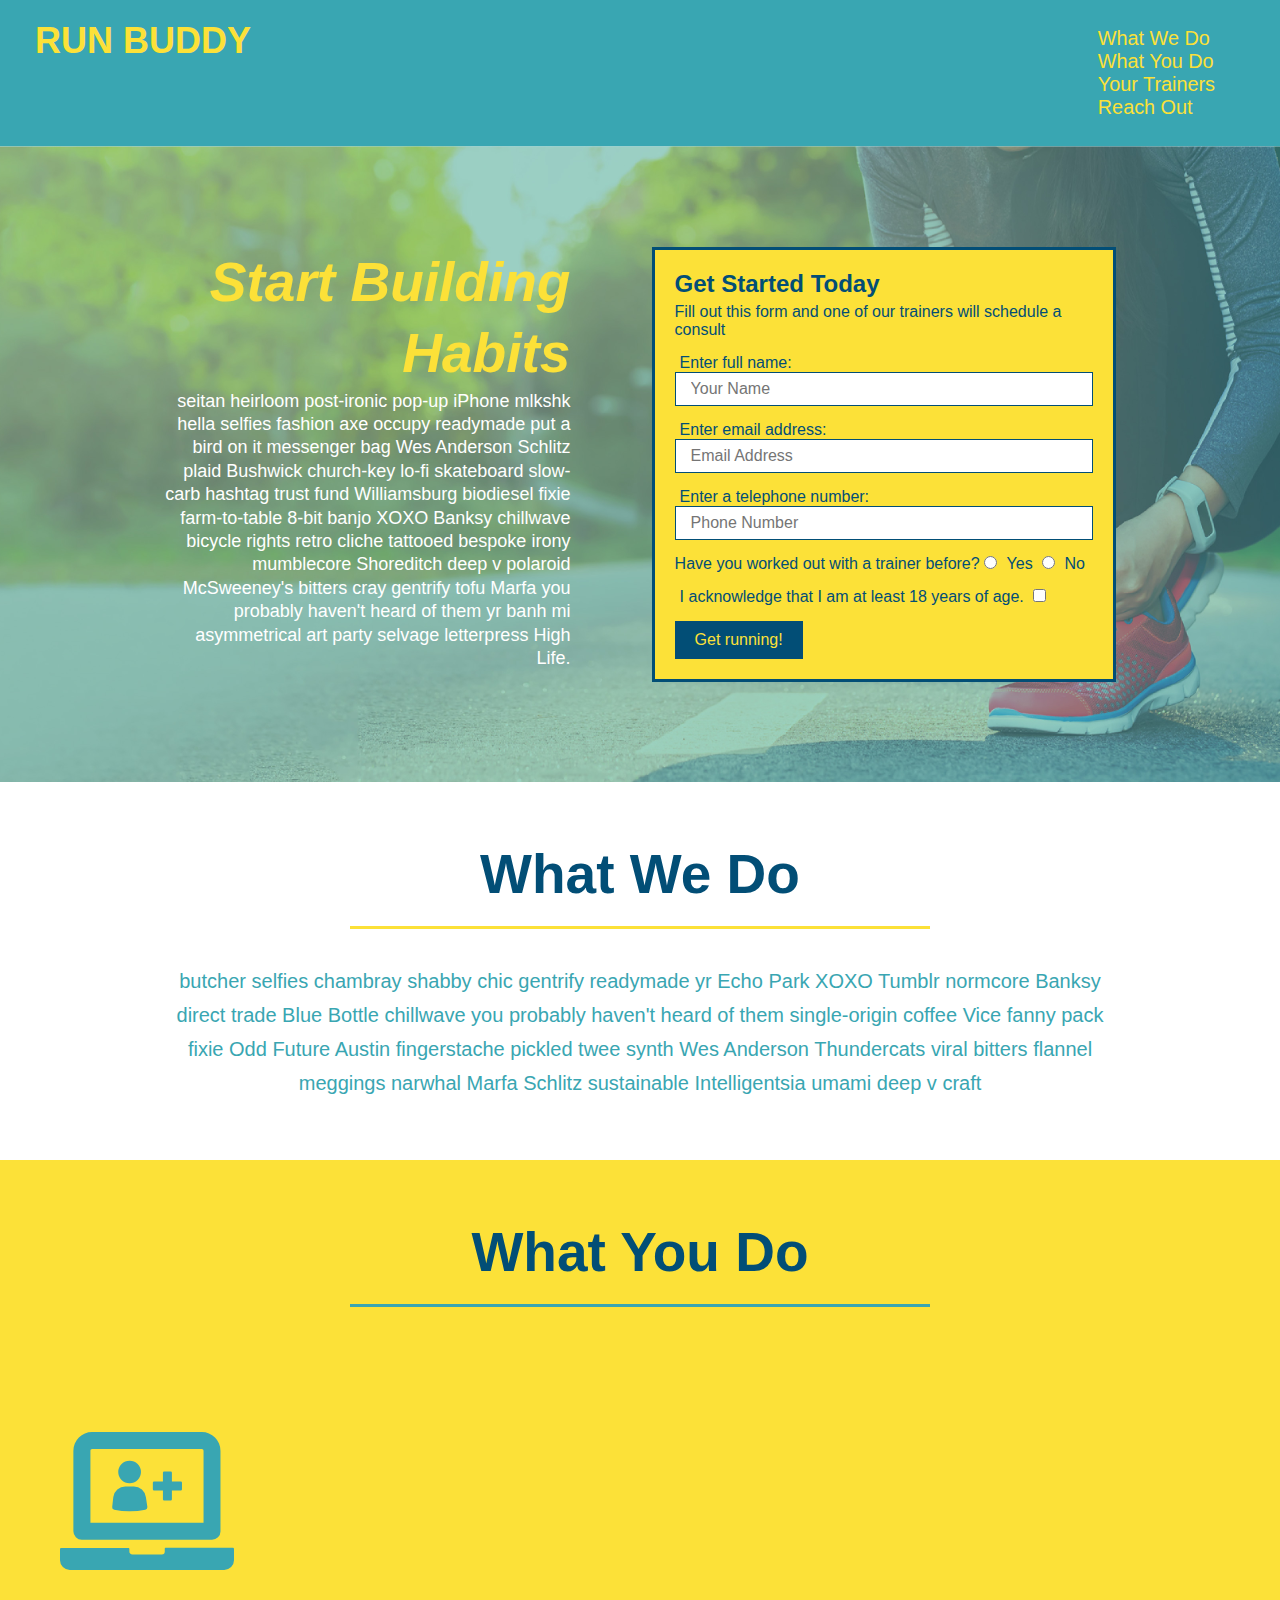
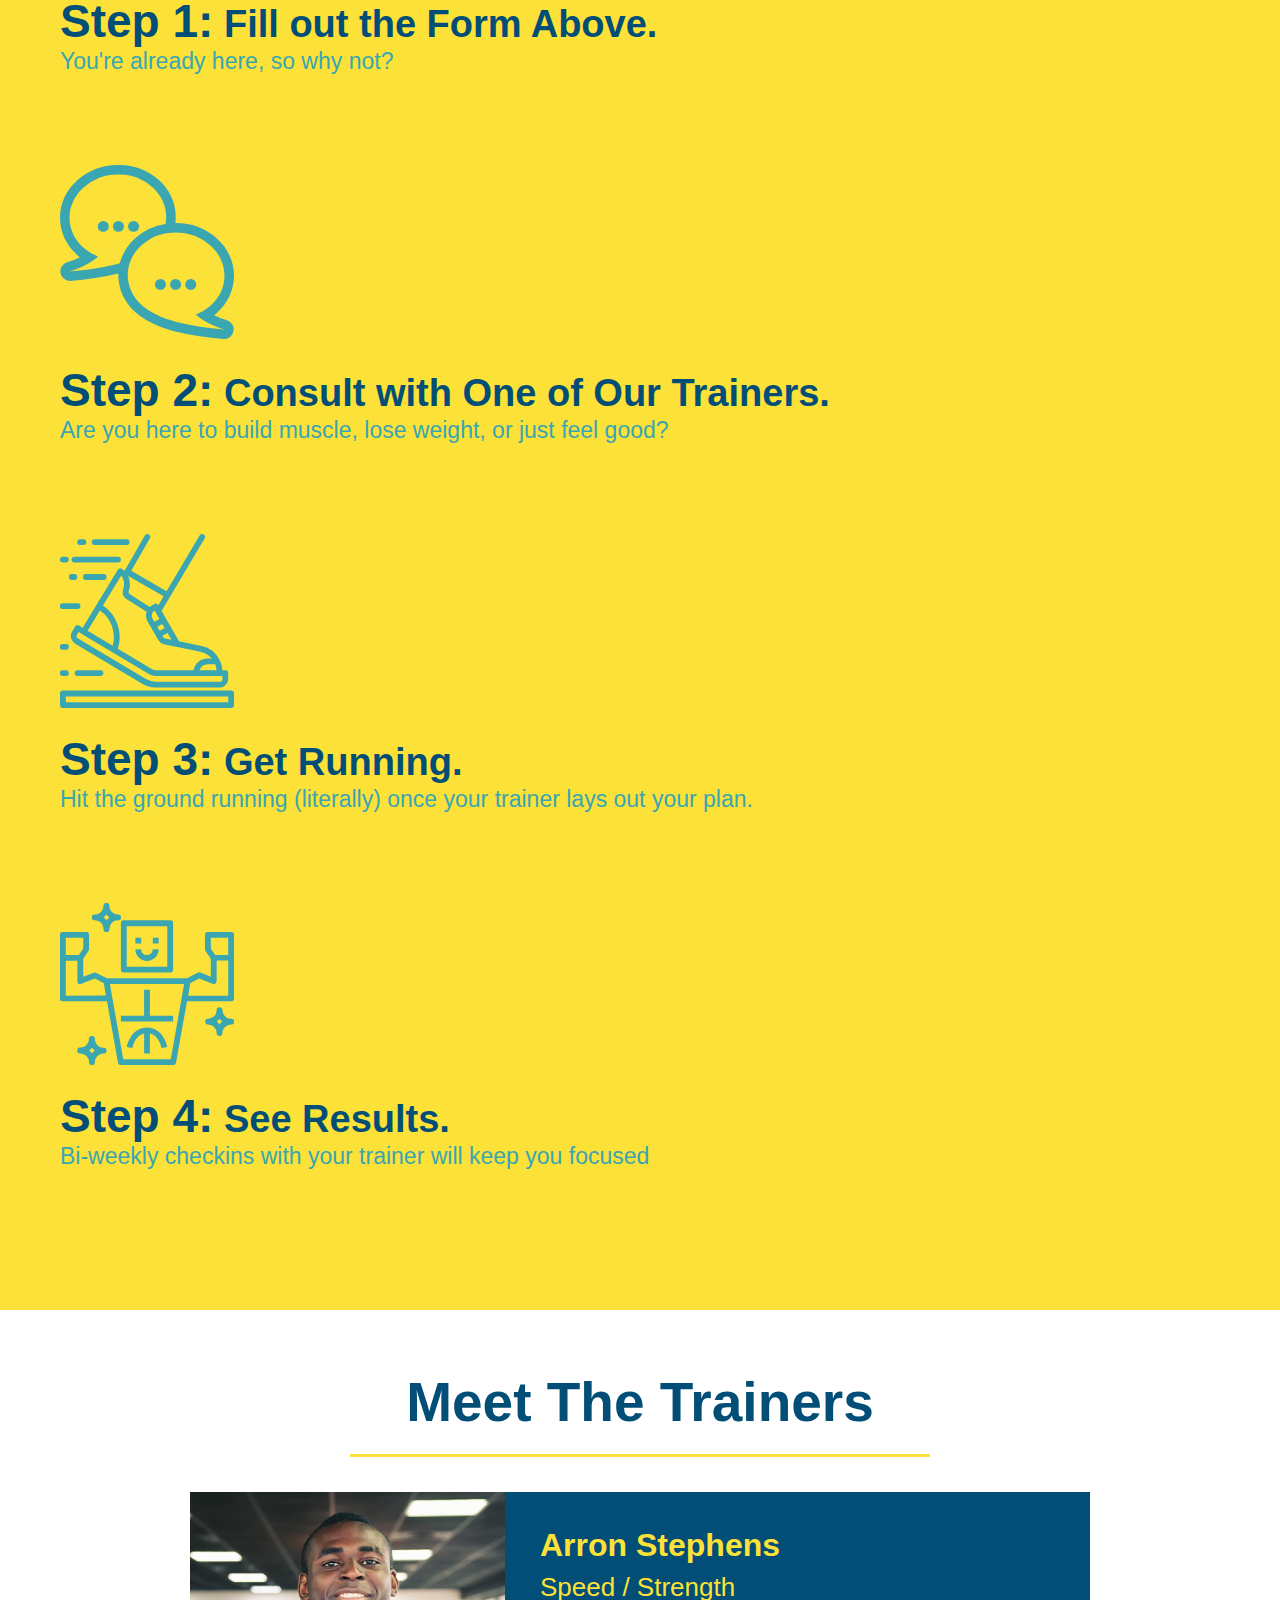
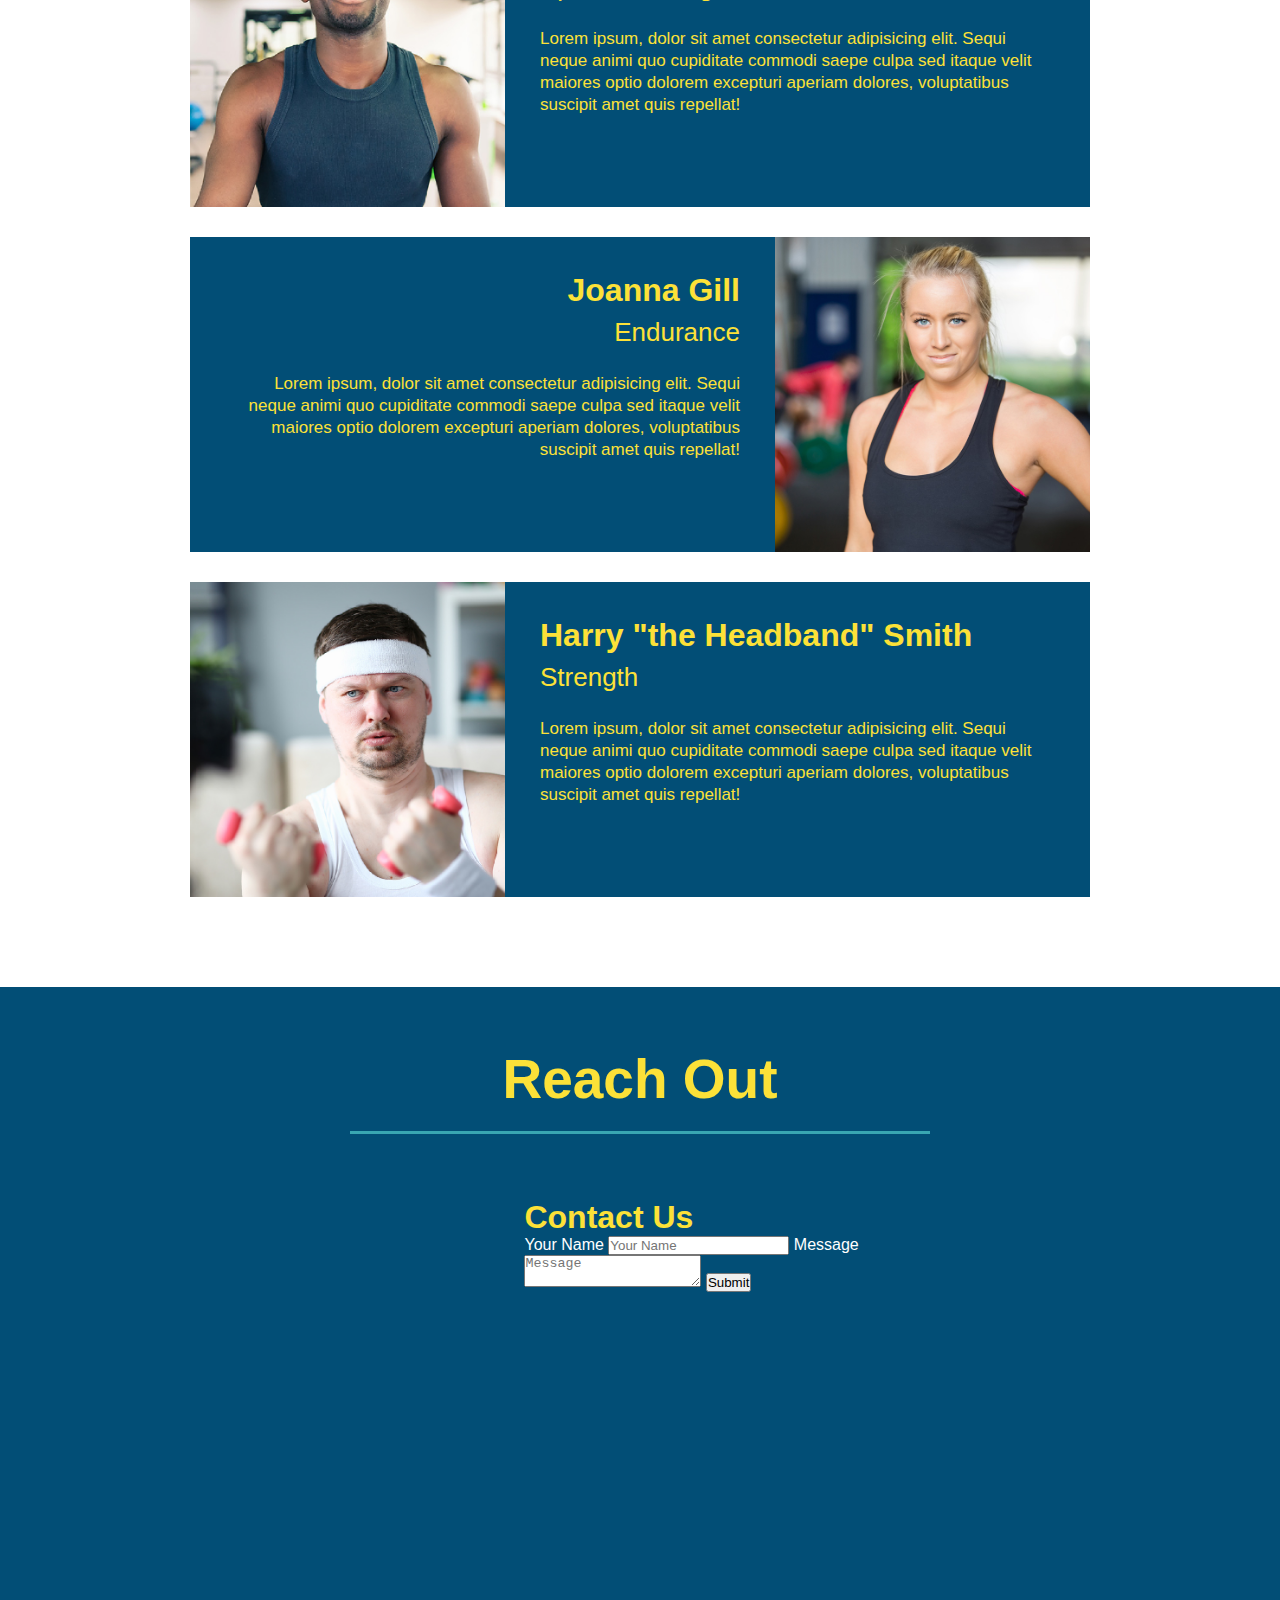
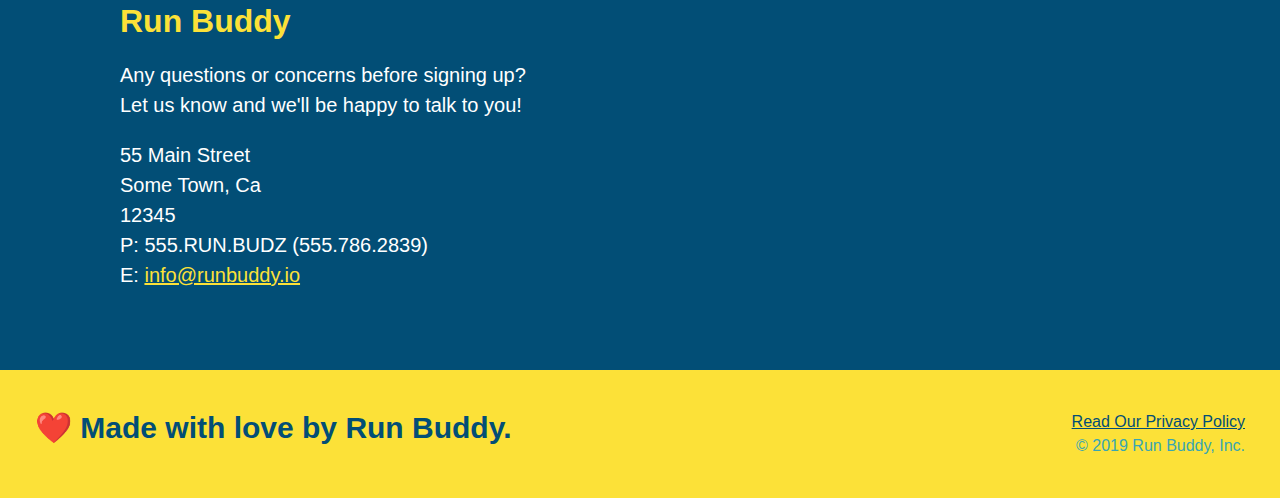
==== index.html @ c563de52 "flexbox css" ====
<!DOCTYPE html>
<html lang="en">

    <head>
        <meta charset="UTF-8" />
        <title>Run Buddy</title>
        <link rel="stylesheet" href="./assets/css/style.css" />
    </head>

    <body>
<!-- navigation -->
        <header>
            <h1>
                <a href="/">
                    RUN BUDDY
                </a>
            </h1>
            <nav>
                <!--unordered list element-->
                <ul>
                    <!--List item element-->
                    <li>
                        <!--Anchor element-->
                        <a href="#what-we-do">What We Do</a>
                    </li>
                    <li>
                        <a href="#what-you-do">What You Do</a>
                    </li>
                    <li>
                        <a href="#your-trainers">Your Trainers</a>
                    </li>
                    <li>
                        <a href="#reach-out">Reach Out</a>
                    </li>
                </ul>
            </nav>
        </header>

<!-- hero/jumbotron -->
<section class="hero">
  <div class="hero-cta">
    <h2>Start Building Habits</h2>
    <p> seitan heirloom post-ironic pop-up iPhone mlkshk hella selfies fashion axe occupy readymade put a bird on it messenger bag Wes Anderson Schlitz plaid Bushwick church-key lo-fi skateboard slow-carb hashtag trust fund Williamsburg biodiesel fixie farm-to-table 8-bit banjo XOXO Banksy chillwave bicycle rights retro cliche tattooed bespoke irony mumblecore Shoreditch deep v polaroid McSweeney's bitters cray gentrify tofu Marfa you probably haven't heard of them yr banh mi asymmetrical art party selvage letterpress High Life.</p>
  </div>
    <div class="hero-form">
                <h3>Get Started Today</h3>
                <p>Fill out this form and one of our trainers will schedule a consult</p>
                <!-- Add form element -->
                <form>
                    <label for="name">Enter full name:</label>
                    <input type="text" placeholder="Your Name" name="name" id="name" class="form-input"/>
                    <label for="email">Enter email address:</label>
                    <input type="text" placeholder="Email Address" name="email" id="email" class="form-input"/>
                    <label for="phone">Enter a telephone number:</label>
                    <input type="text" placeholder="Phone Number" name="phone" id="phone" class="form-input"/>
                    <p>
                        Have you worked out with a trainer before?
                        <input type="radio" name="trainer-confirm" id="trainer-yes" />
                        <label for="trainer-yes">Yes</label>
                        <input type="radio" name="trainer-confirm" id="trainer-no" />
                        <label for="trainer-no">No</label>
                      </p>
                      <p>
                        <label for="checkbox" >
                          I acknowledge that I am at least 18 years of age.
                        </label>
                        <input type="checkbox" name="age-confirm" id="checkbox" />
                      </p>
                      <button type="submit">
                        Get running!
                      </button>
                </form>
            </div>
          </section>

<!-- "what we do" section -->
<section id="what-we-do" class="intro">
  <div class="flex-row">
    <h2 class="section-title primary-border">What We Do
    </h2>
  </div>
  <div class="flex-row">
    <p>
        butcher selfies chambray shabby chic gentrify readymade yr Echo Park XOXO Tumblr normcore Banksy direct 
        trade Blue Bottle chillwave you probably haven't heard of them single-origin coffee Vice fanny pack fixie
        Odd Future Austin fingerstache pickled twee synth Wes Anderson Thundercats viral bitters flannel meggings
        narwhal Marfa Schlitz sustainable Intelligentsia umami deep v craft
    </p>
  </div>
</section>

<!--what you do -->
<section id="what-you-do" class="steps">
  <div class="flex-row">
    <h2 class="section-title secondary-border">
      What You Do
    </h2>
</div>
<div>
<img src="./assets/images/step-1.svg" alt="" />
    <h3>Step 1:<span> Fill out the Form Above.</span></h3>
    <p>You're already here, so why not?</p>
</div>

<div>
    <img src="./assets/images/step-2.svg" alt="" />
    <h3>Step 2:<span> Consult with One of Our Trainers.</span></h3>
    <p>Are you here to build muscle, lose weight, or just feel good?</p>
  </div>

  <div>
    <img src="./assets/images/step-3.svg" alt="" />
    <h3>Step 3:<span> Get Running.</span></h3>
    <p>Hit the ground running (literally) once your trainer lays out your plan.</p>
  </div>

  <div>
    <img src="./assets/images/step-4.svg" alt="" />
    <h3>Step 4:<span> See Results.</span></h3>
    <p>Bi-weekly checkins with your trainer will keep you focused</p>
  </div>
</section>

<!-- "meet the trainers" section -->
<section id="your-trainers" class="trainers">
  <div class="flex-row">
    <h2 class="section-title primary-border">
        Meet The Trainers
    </h2>
  </div>
    <article class="trainer">
    <img src="./assets/images/trainer-1.jpg" alt="Arron Stephens in his workout clothes, ready to pump iron" />
    <div class="trainer-bio text-left">
    <h3>Arron Stephens</h3>
    <h4>Speed / Strength</h4>    
    <p>
        Lorem ipsum, dolor sit amet consectetur adipisicing elit. Sequi neque animi quo cupiditate commodi saepe culpa sed
        itaque velit maiores optio dolorem excepturi aperiam dolores, voluptatibus suscipit amet quis repellat!
    </p>
    </div>
</article>

<!-- second trainer bio -->
<article class="trainer">
    <div class="trainer-bio text-right">
      <h3>Joanna Gill</h3>
      <h4>Endurance</h4>
      <p>
        Lorem ipsum, dolor sit amet consectetur adipisicing elit. Sequi neque animi quo cupiditate commodi saepe culpa sed
        itaque velit maiores optio dolorem excepturi aperiam dolores, voluptatibus suscipit amet quis repellat!
      </p>
    </div>
    <img src="./assets/images/trainer-2.jpg" alt="Joanna Gill cooling off after a workout" />
  </article>
  
  <!-- third trainer bio -->
  <article class="trainer">
    <img src="./assets/images/trainer-3.jpg" alt="Harry Smith wearing a headband and lifting comically small pink weights" />
    <div class="trainer-bio text-left">
      <h3>Harry "the Headband" Smith</h3>
      <h4>Strength</h4>
      <p>
        Lorem ipsum, dolor sit amet consectetur adipisicing elit. Sequi neque animi quo cupiditate commodi saepe culpa sed
        itaque velit maiores optio dolorem excepturi aperiam dolores, voluptatibus suscipit amet quis repellat!
      </p>
    </div>
  </article>
</section>

<!-- "reach out" section -->
<section id="reach-out" class="contact">
  <div class="flex-row">
    <h2 class="section-title secondary-border">
      Reach Out
    </h2>
</div>
    <div class="contact-info">
        <iframe src="https://www.google.com/maps/embed?pb=!1m18!1m12!1m3!1d3232.798394152309!2d-78.85027198444519!3d35.878457126737025!2m3!1f0!2f0!3f0!3m2!1i1024!2i768!4f13.1!3m3!1m2!1s0x89acefd20aa32b51%3A0x7a12020d8f753bcc!2sPage%20Road%20Grill!5e0!3m2!1sen!2sus!4v1649895947885!5m2!1sen!2sus" 
        width="400"
        height="400"
        style="border:0;"
        allowfullscreen="" 
        loading="lazy" 
        referrerpolicy="no-referrer-when-downgrade">
    </iframe>

    <div class="contact-form">
    <h3>Contact Us</h3>
    <form>
      <label for="contact-name">Your Name</label>
      <input type="text" id="contact-name" placeholder="Your Name" />

      <label for="contact-message">Message</label>
      <textarea id="contact-message" placeholder="Message"></textarea>

      <button type="submit">Submit</button>
    </form>
  </div>
  
    <div>
        <h3>Run Buddy</h3>
        <p>
          Any questions or concerns before signing up?
          <br />
          Let us know and we'll be happy to talk to you!
        </p>
        <address>
            55 Main Street <br/>
            Some Town, Ca <br/>
            12345<br />
            P: 555.RUN.BUDZ (555.786.2839)<br/>
            E: <a href="mailto:info@runbuddy.io">info@runbuddy.io</a>
          </address>
      </div>
    </div>
</section>

<!-- footer -->
<footer>
    <h2>❤️ Made with love by Run Buddy.</h2>
    <div>
        <a href="./privacy-policy.html">Read Our Privacy Policy</a><br />
        &copy; 2019 Run Buddy, Inc.
    </div>
</footer>
    </body>

</html>
---- assets/css/style.css ----
* {
  margin: 0;
  padding: 0;
  box-sizing: border-box;
}

body {
  /* more on this crazy alphanumerical value in a minute! */
  color: #39a6b2;
  font-family: Helvetica, Arial, sans-serif;
}

/* apply styles to <header> */
header {
  padding: 20px 35px;
  background-color: #39a6b2;
  display: flex;
  justify-content: space-between;
  flex-wrap: wrap;
}

header h1 {
  font-weight: bold;
  font-size: 36px;
  color: #fce138;
  margin: 0;
}
header a {
  text-decoration: none;
  color: #fce138;
}

header nav {
  margin: 7px 0;
}

header nav ul li {
  display: flex;
  flex-wrap: wrap;
  justify-content: space-between;
  align-items: center;
  list-style: none;
}

header nav ul li a {
  margin: 0 30px;
  font-weight: lighter;
  font-size: 1.55vw;
}

footer {
  background: #fce138;
  width: 100%;
  padding: 40px 35px;
  display: flex;
  justify-content: space-between;
  flex-wrap: wrap;
}

footer h2 {
  color: #024e76;
  font-size: 30px;
  margin: 0;
}

footer div {
  line-height: 1.5;
  text-align: right;
}

footer a {
  color: #024e76;
}

section {
  padding: 60px;
}

/* Hero Style Start */
.hero {
  background-image: url('../images/hero-bg.jpg');
  background-size: cover;
  background-position: center;
  display: flex;
  justify-content: center;
  flex-wrap: wrap;
}
/* Hero Style End */

.hero-cta {
  width: 35%;
  text-align: right;
  margin: 3.5%;
  color: #fff;
  font-size: 18px;
  line-height: 1.3;
}

.hero-cta h2 {
  font-style: italic;
  font-size: 55px;
  color: #fce138;
}

.hero-form {
  border: 3px solid #024e76;
  background-color: #fce138;
  padding: 20px;
  color: #024e76;
  width: 40%;
  margin: 3.5%;
}

.hero-form h3 {
  font-size: 24px;
  margin: 0;
}
.hero-form p {
  margin: 5px 0 15px 0;
}

.form-input {
  border: 1px solid #024e76;
  display: block;
  padding: 7px 15px;
  font-size: 16px;
  color: #024e76;
  width: 100%;
  margin-bottom: 15px;
}

.hero-form label {
  margin: 0 5px;
}

.hero-form button {
  color: #fce138;
  background-color: #024e76;
  border: none;
  padding: 10px 20px;
  font-size: 16px;
}

.intro h2 {
  display: inline-block;
}
.intro p {
  line-height: 1.7;
  color: #39a6b2;
  width: 80%;
  font-size: 20px;
  text-align: center;
}
.intro p {
  margin: 0 auto;
}
.steps {
  background: #fce138;
}

.steps div {
  margin-bottom: 80px;
}

.steps img {
  width: 15%;
  margin: 10px 0;
}

.steps h3 {
  color: #024e76;
  font-size:46px;
  margin-top: 10px;
}

.steps p {
  color: #39a6b2;
  font-size:23px;
}

.steps span {
  font-size: 38px;
}

.section-title {
  font-size: 55px;
  color: #024e76;
  border-bottom: 3px solid;
  padding-bottom: 20px;
  text-align: center;
  margin: 0 auto 35px auto;
  width: 50%
}

.primary-border {
  border-color: #fce138;
}

.secondary-border {
  border-color: #39a6b2;
}

.trainers {

}
.trainer {
  width: 900px;
  margin: 0 auto 30px auto;
  background: #024e76;
  color: #fce138;
  overflow: auto;
}
.trainer img {
  width: 35%;
  float: left;
}

.trainer-bio {
  padding: 35px;
  float: left;
  width: 65%;
}

.trainer-bio h3 {
  font-size: 32px;
  margin-bottom: 8px;
}

.trainer-bio h4 {
  font-weight: lighter;
  font-size: 26px;
  margin-bottom: 25px;
}

.trainer-bio p {
  font-size: 17px;
  line-height: 1.3;
}
/* REACH OUT STYLES START */
.contact {
  background: #024e76;
}
.contact h2 {
  color: #fce138;
}
.contact-info iframe {
  width: 400px;
  height: 400px;
}
.contact-info div {
  width: 410px;
  display: inline-block;
  vertical-align: top;
  text-align: left;
  margin: 30px 0 0 60px;
  color: white;
}
.contact-info h3 {
  color: #fce138;
  font-size: 32px;
}

.contact-info p, .contact-info address {
  margin: 20px 0;
  line-height: 1.5;
  font-size: 20px;
  font-style: normal;
}

.contact-info a {
  color: #fce138;
}

.text-left {
  text-align: left;
}

.text-right {
  text-align: right;
}

.flex-row {
  display: flex;
}
/* REACH OUT STYLES END */
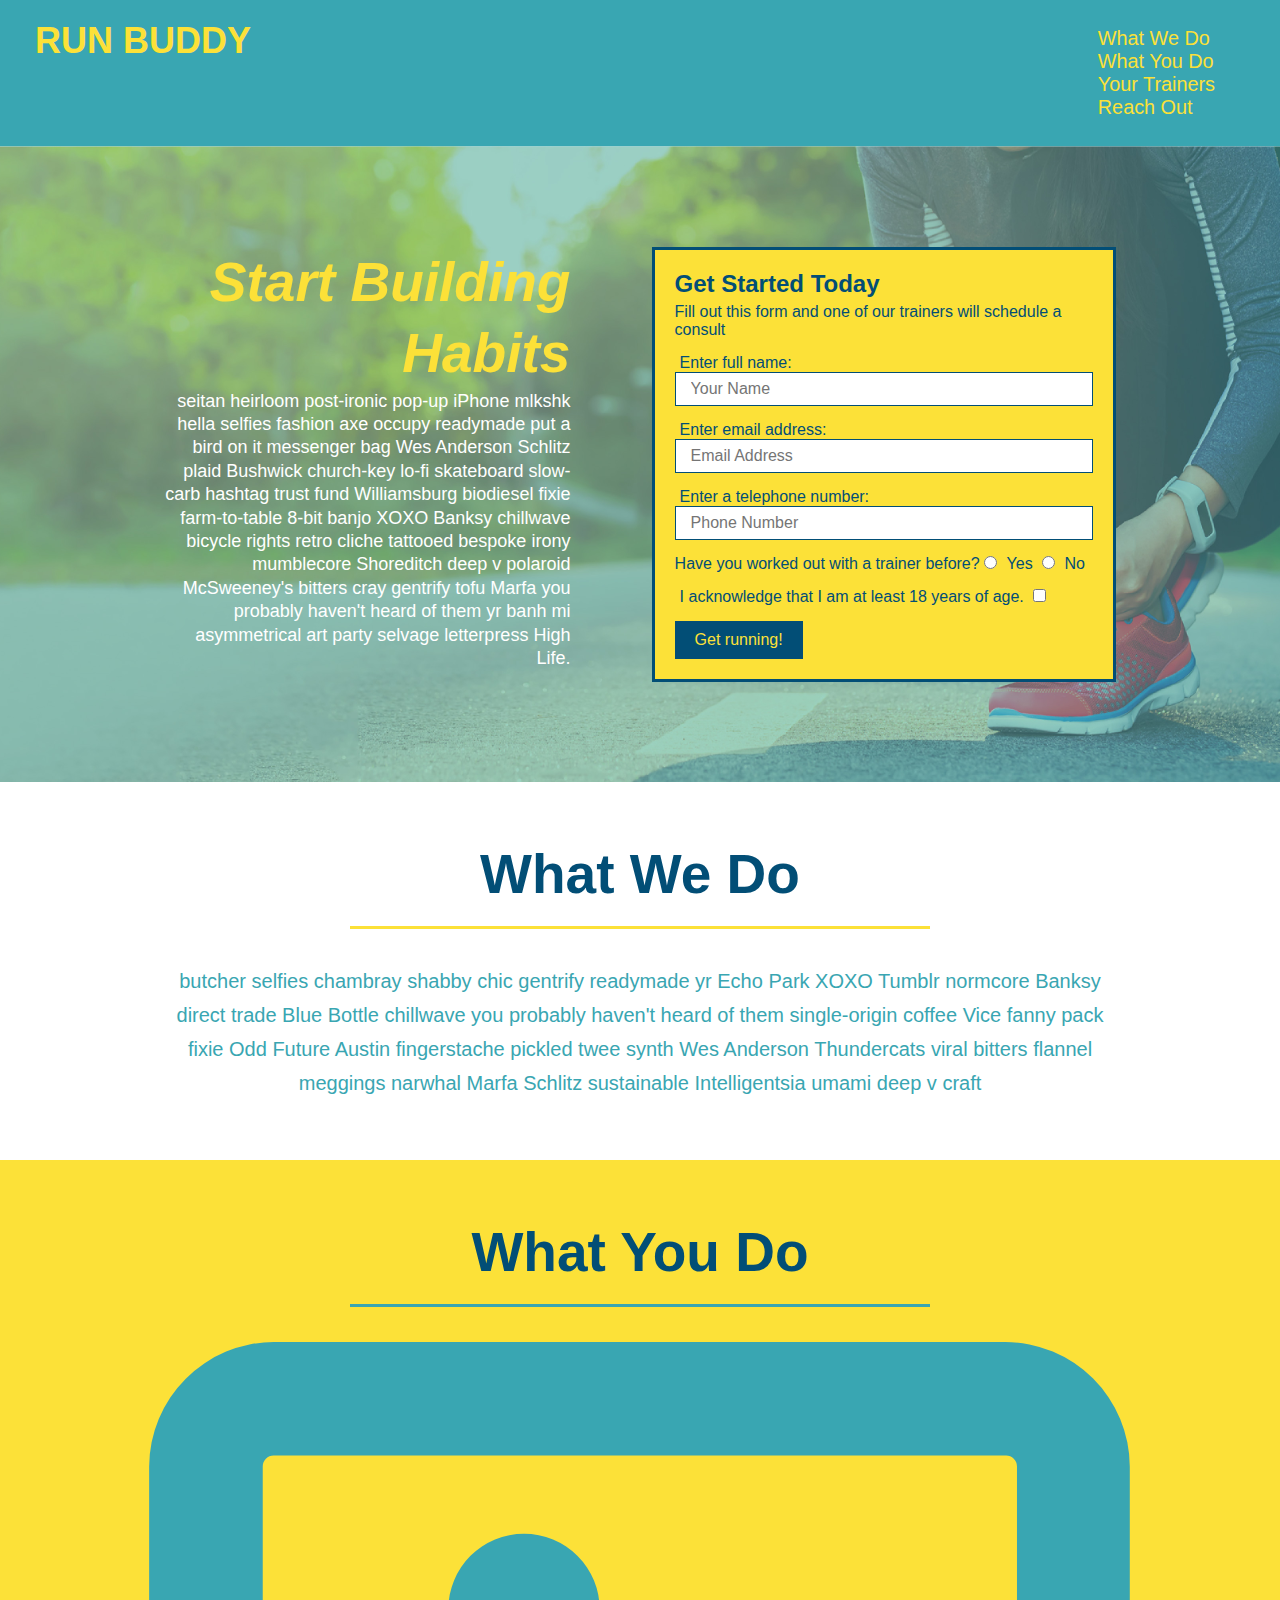
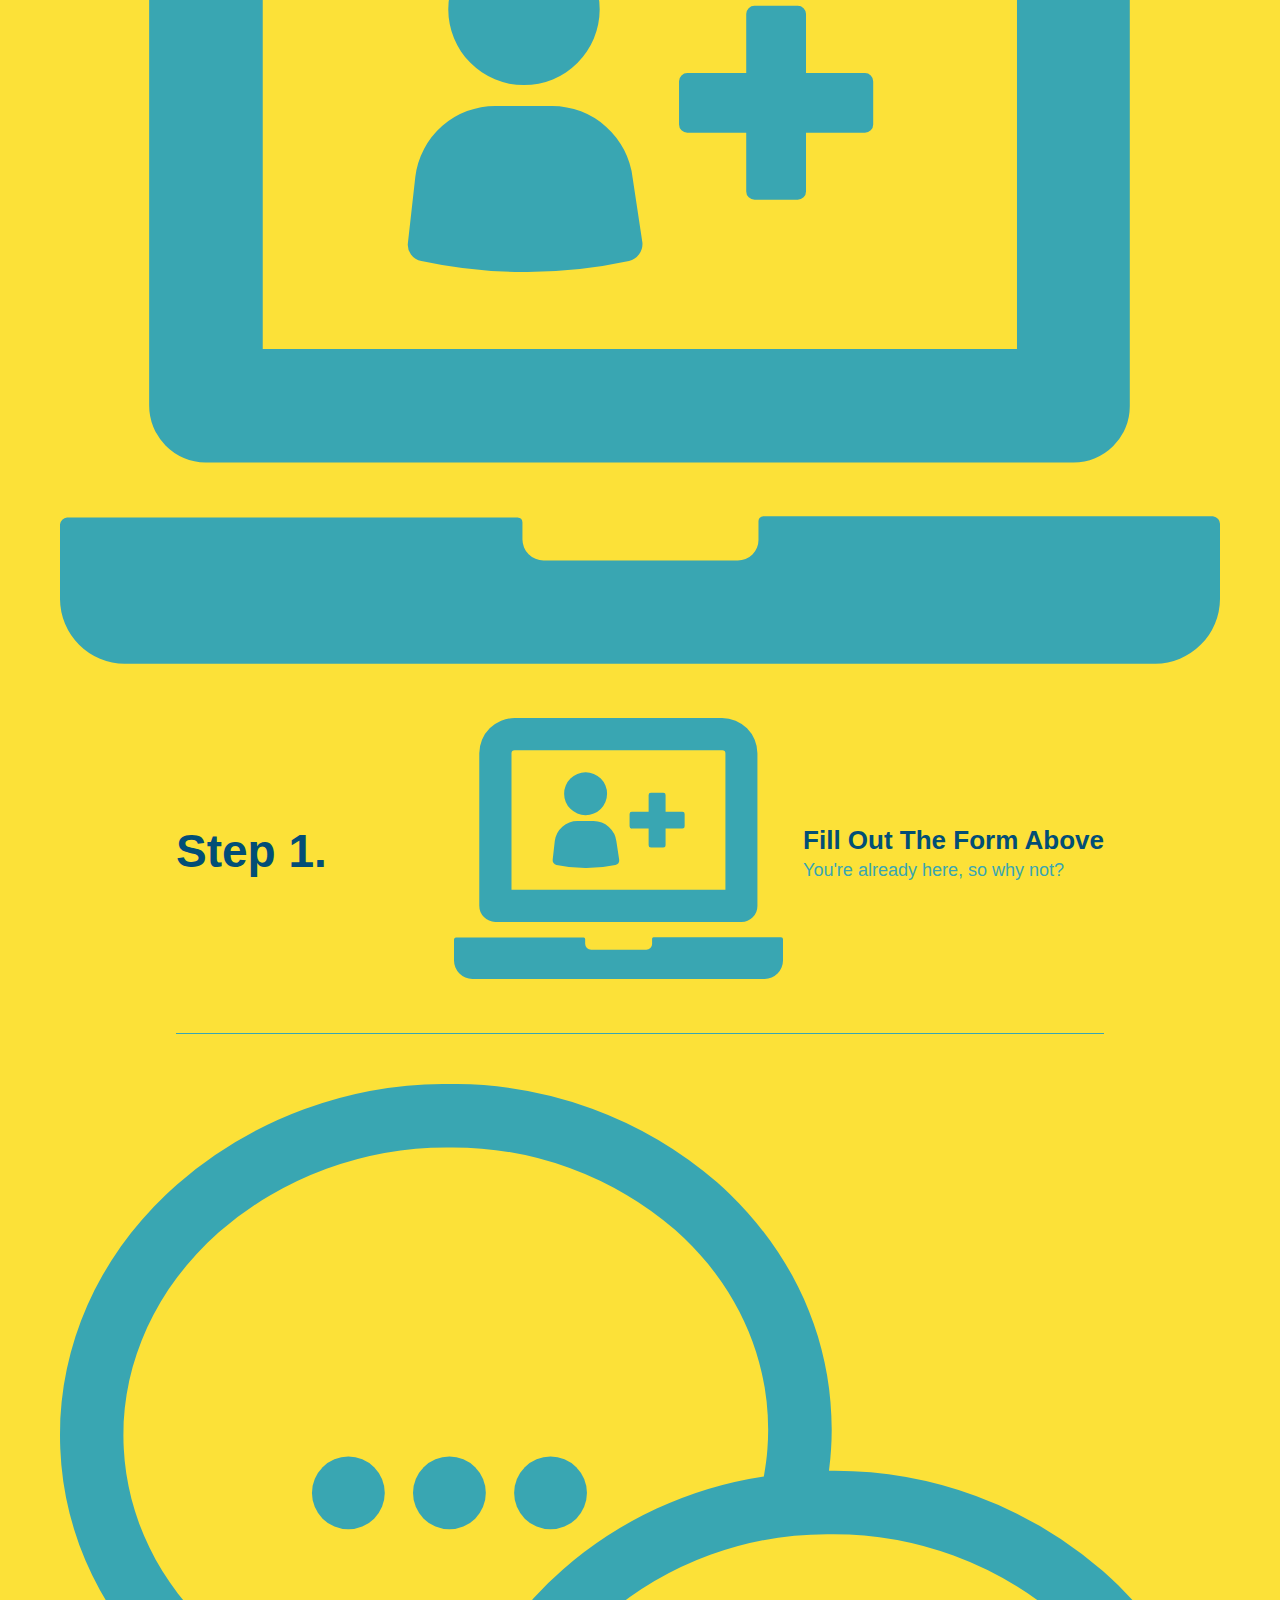
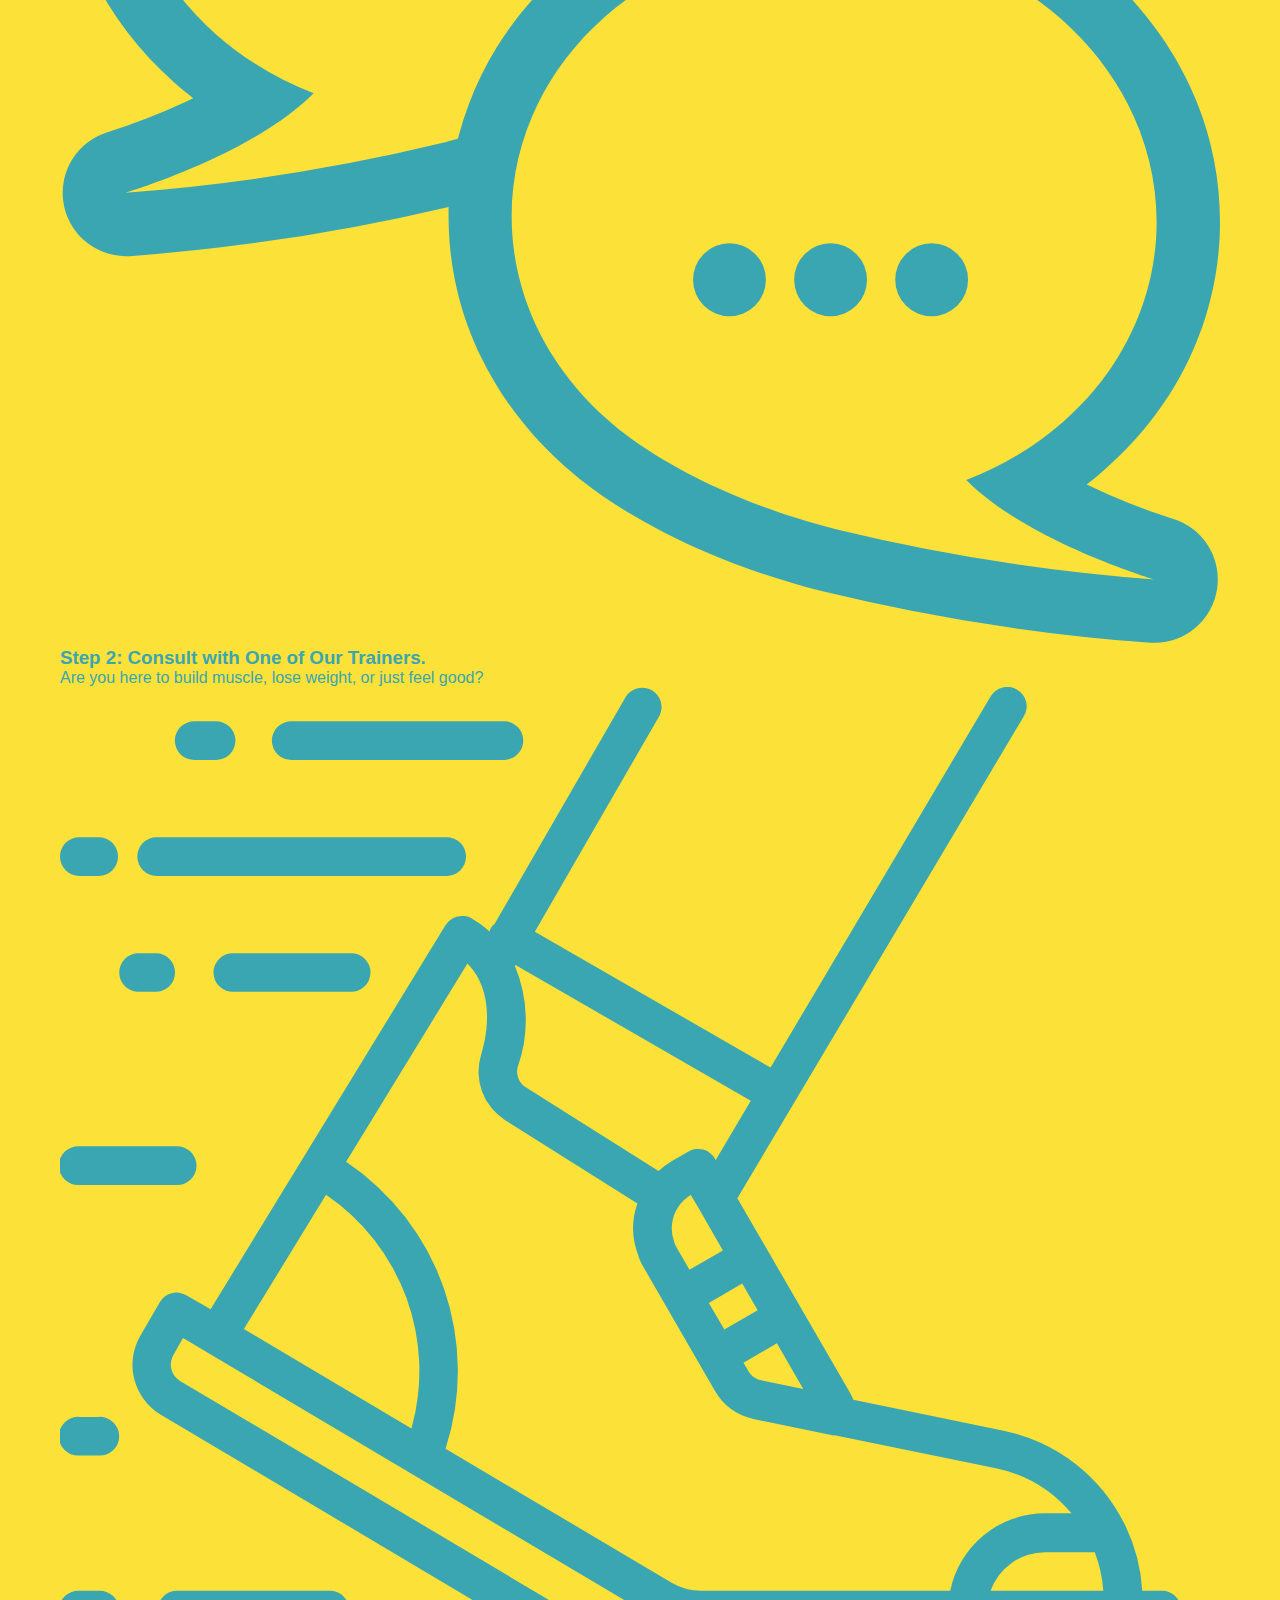
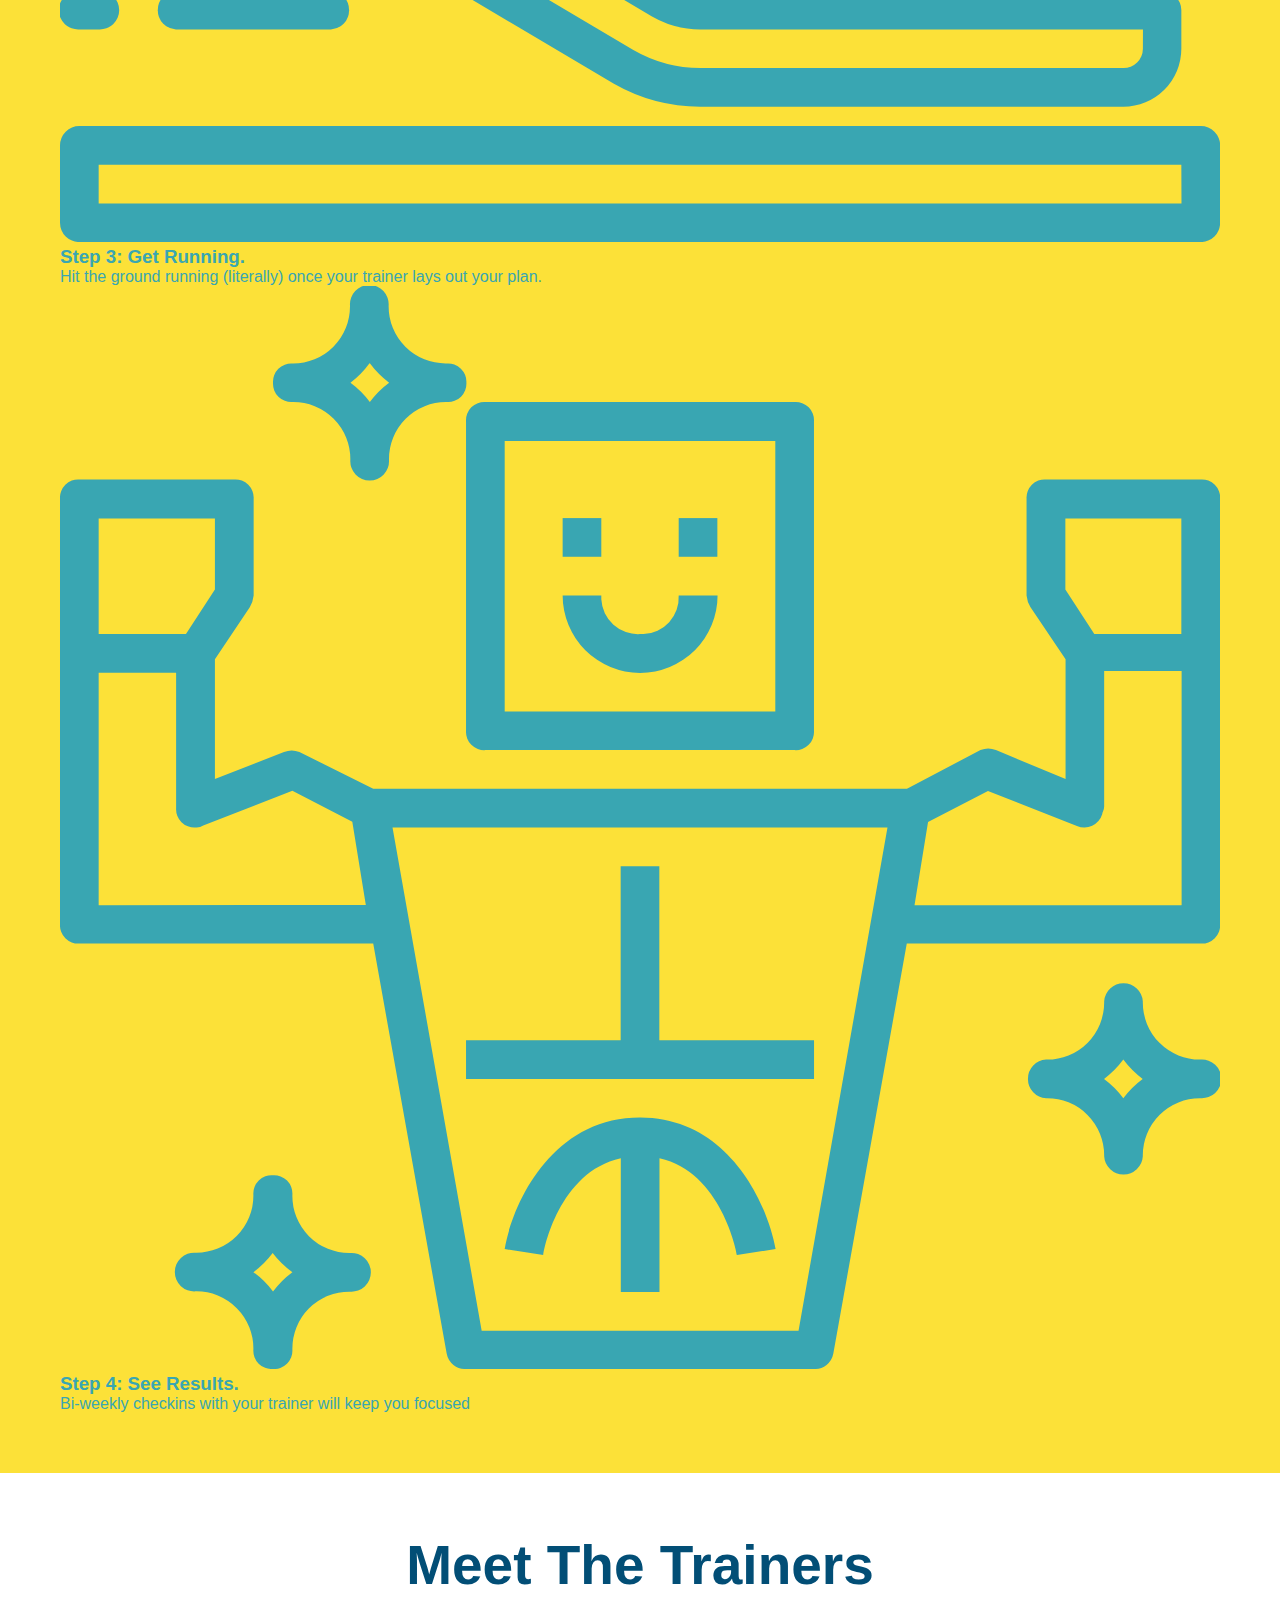
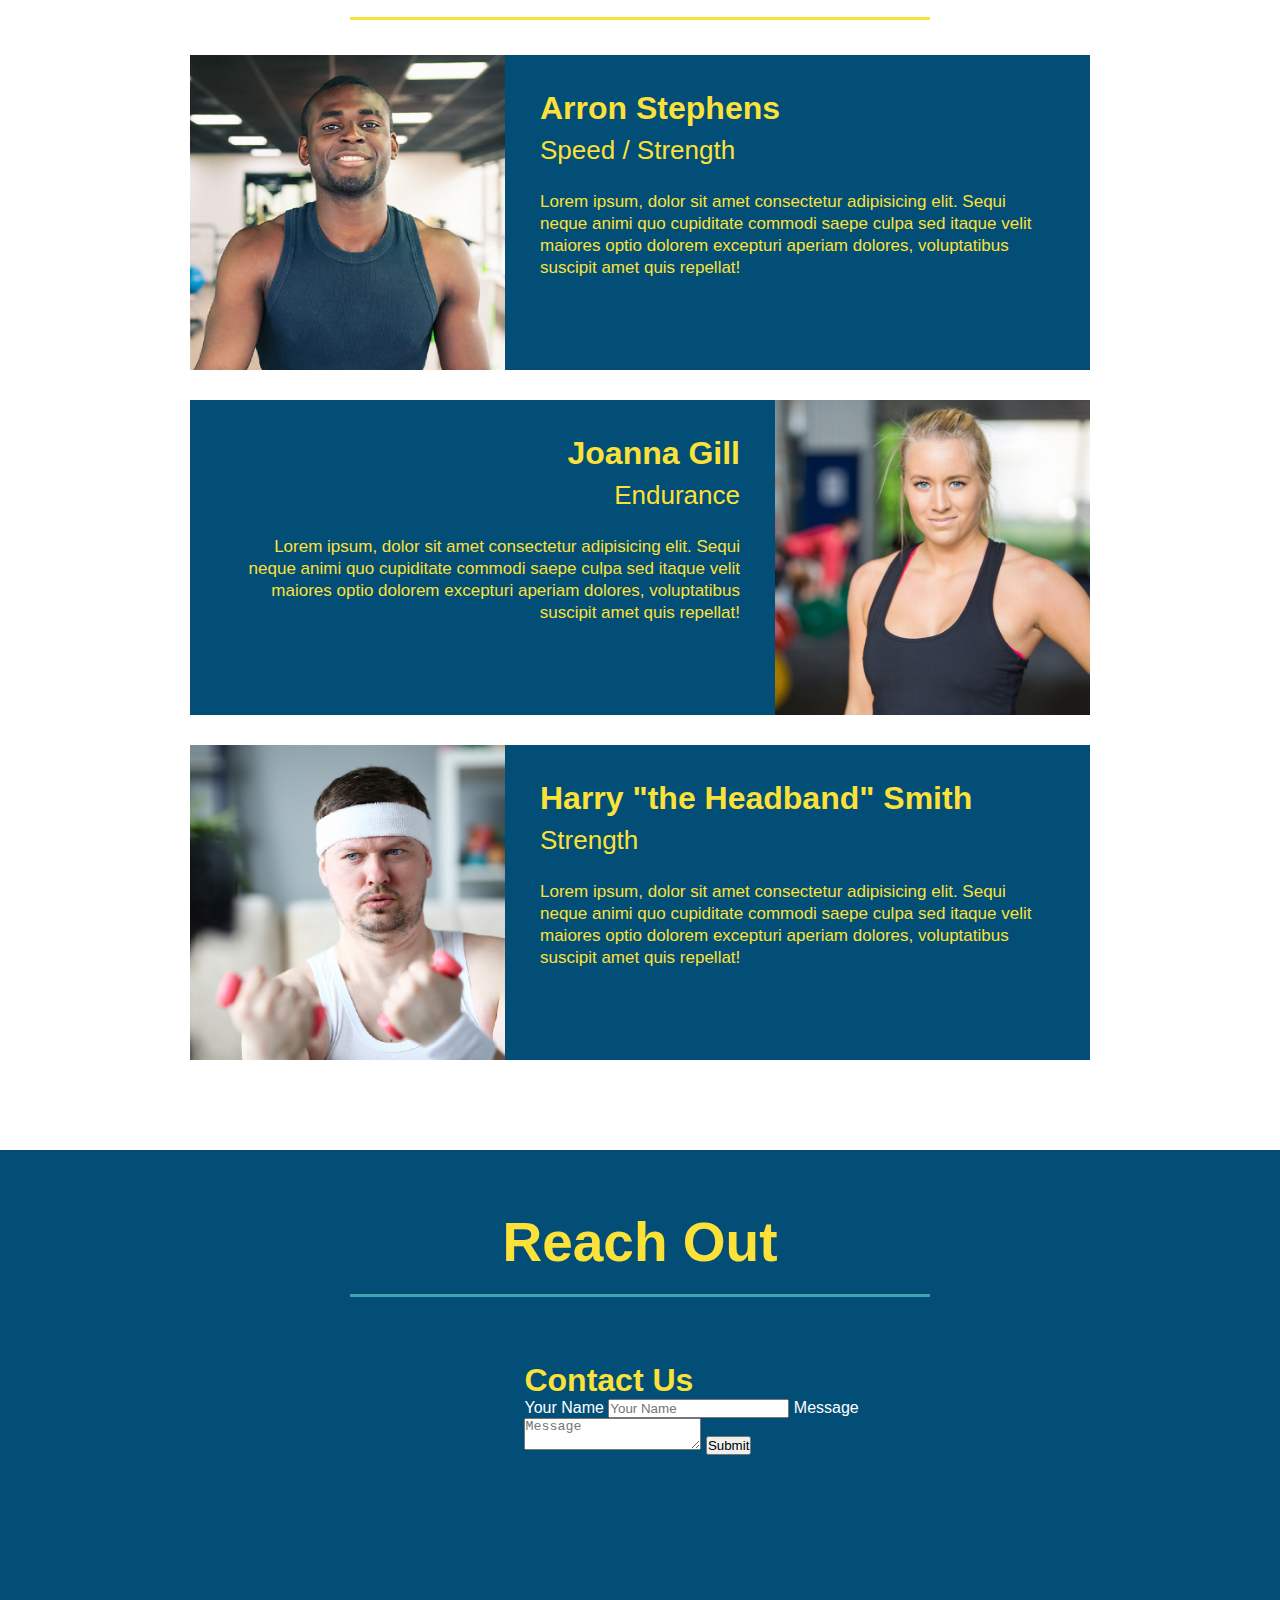
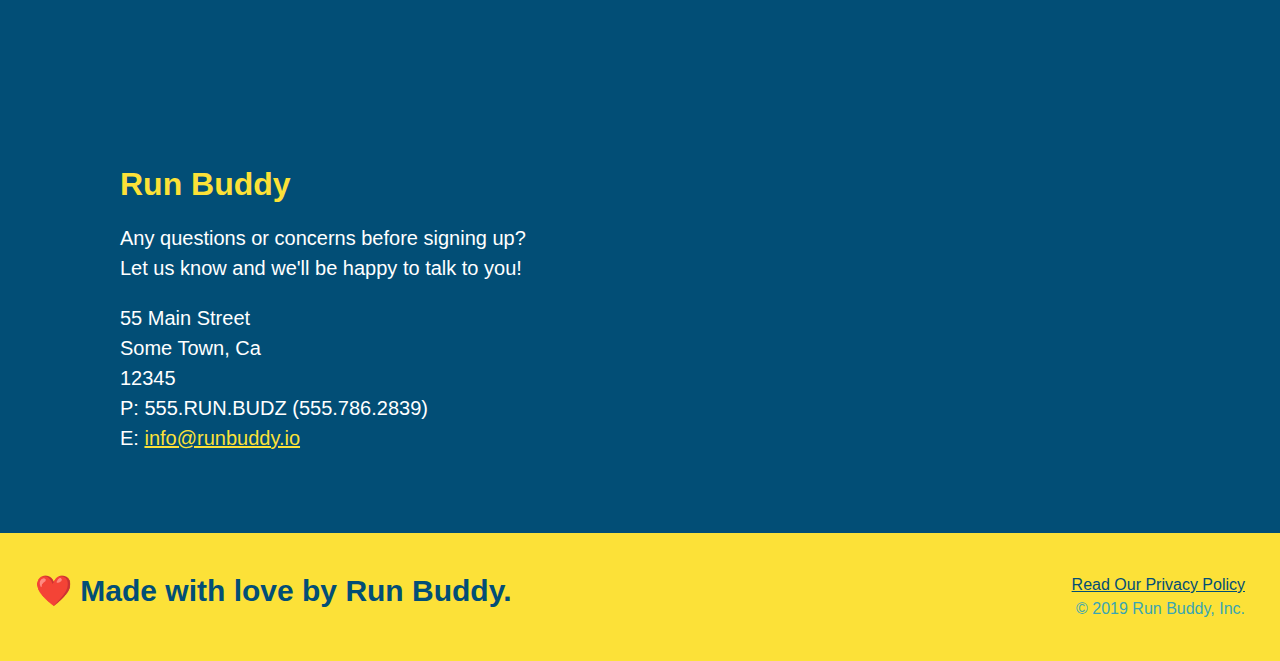
==== commit aa9b95db: "add flexbox to the steps" ====
--- a/index.html
+++ b/index.html
@@ -98,8 +98,17 @@
 </div>
 <div>
 <img src="./assets/images/step-1.svg" alt="" />
-    <h3>Step 1:<span> Fill out the Form Above.</span></h3>
-    <p>You're already here, so why not?</p>
+<div class="step">
+  <h3>Step 1.</h3>
+  <div class="step-info">
+    <div class="step-img">
+      <img src="./assets/images/step-1.svg" alt="" />
+    </div>
+    <div class="step-text">
+      <h4>Fill Out The Form Above</h4>
+      <p>You're already here, so why not?</p>
+    </div>
+  </div>
 </div>
 
 <div>
--- a/assets/css/style.css
+++ b/assets/css/style.css
@@ -158,28 +158,44 @@
   background: #fce138;
 }
 
-.steps div {
-  margin-bottom: 80px;
-}
-
-.steps img {
-  width: 15%;
-  margin: 10px 0;
-}
-
-.steps h3 {
+.step h3 {
   color: #024e76;
   font-size:46px;
-  margin-top: 10px;
-}
-
-.steps p {
+  flex: 1 30%;
+}
+
+.step-info {
+  flex: 2 70%;
+  display: flex;
+  flex-wrap: wrap;
+  align-items: center;
+}
+
+.step-text p {
   color: #39a6b2;
-  font-size:23px;
-}
-
-.steps span {
-  font-size: 38px;
+  font-size:18px;
+}
+
+.step-text h4 {
+  font-size: 26px;
+  line-height: 1.5;
+  color: #024e76;
+}
+
+.step {
+  margin: 50px auto;
+  padding-bottom: 50px;
+  width: 80%;
+  border-bottom: 1px solid #39a6b2;
+  display: flex;
+  flex-wrap: wrap;
+  align-items: center;
+  justify-content: space-between;
+}
+
+.step-img {
+  flex: 1 12%;
+  margin-right: 20px;
 }
 
 .section-title {
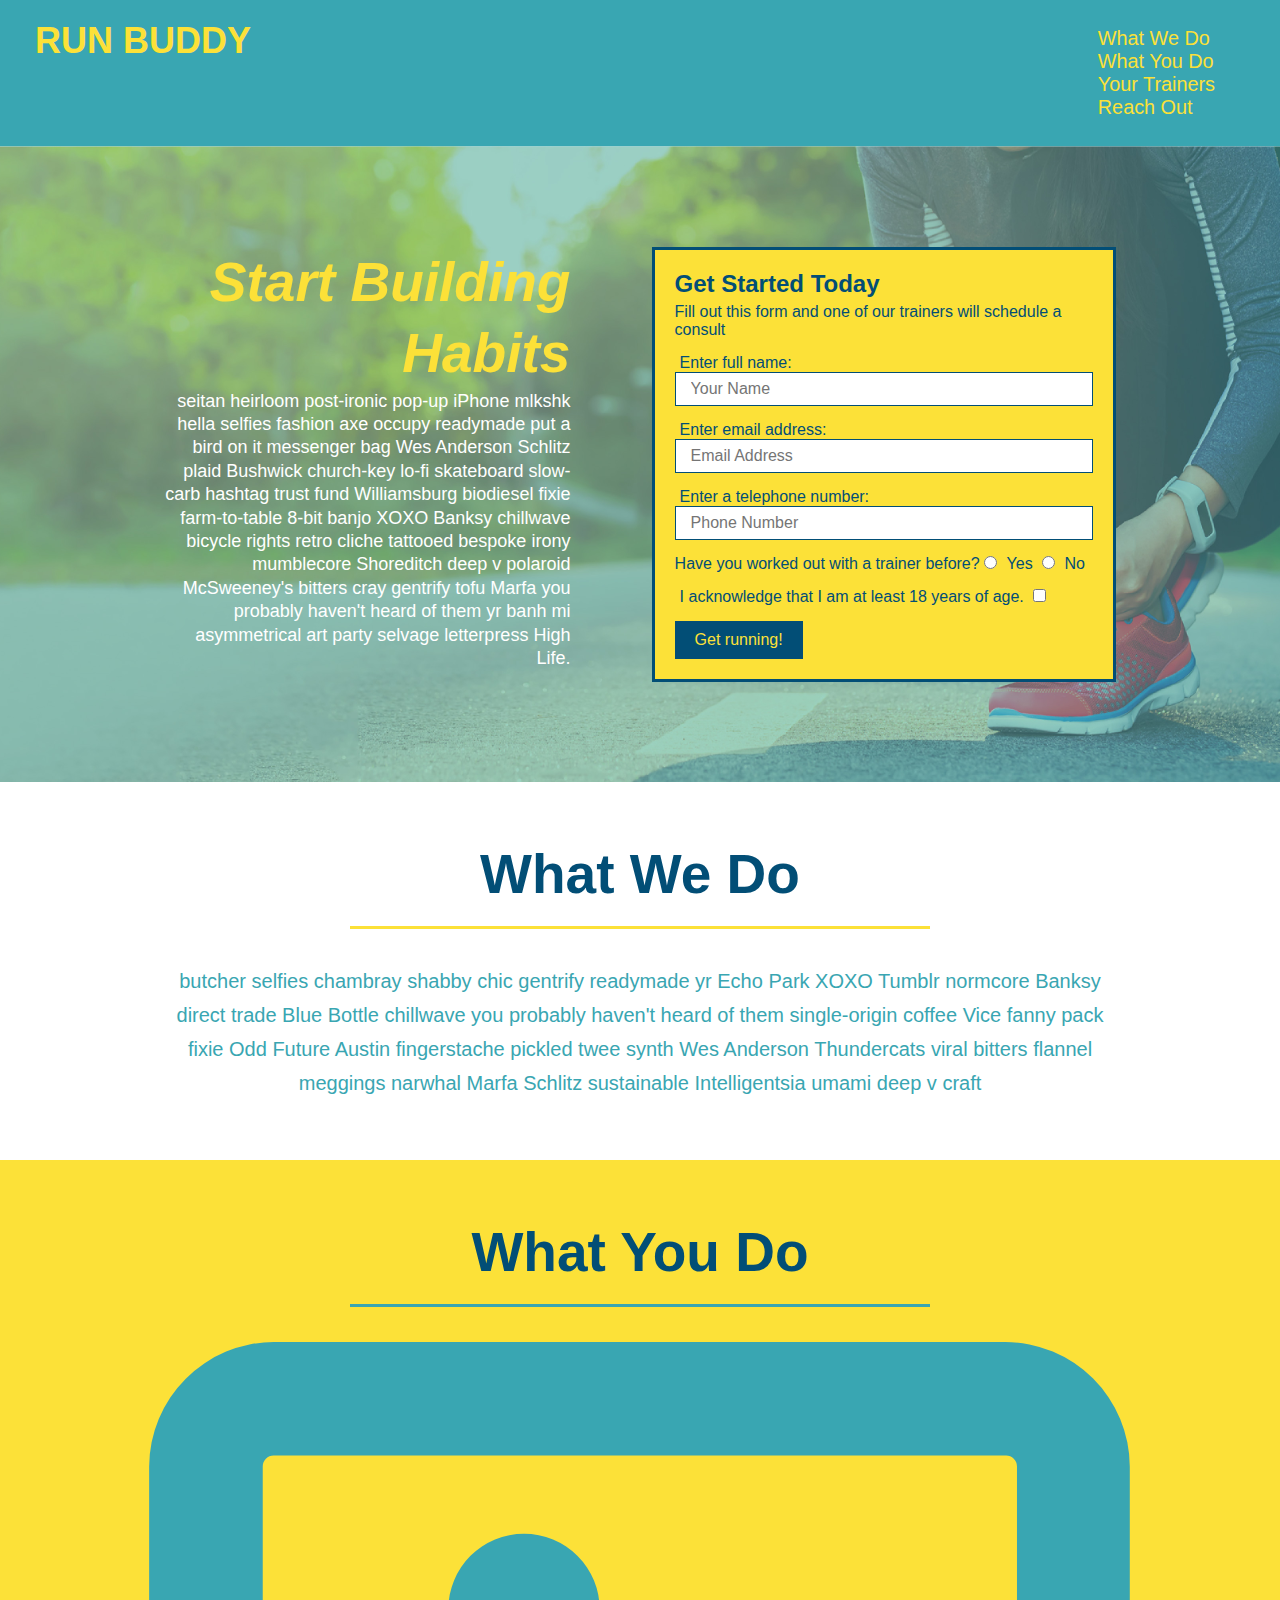
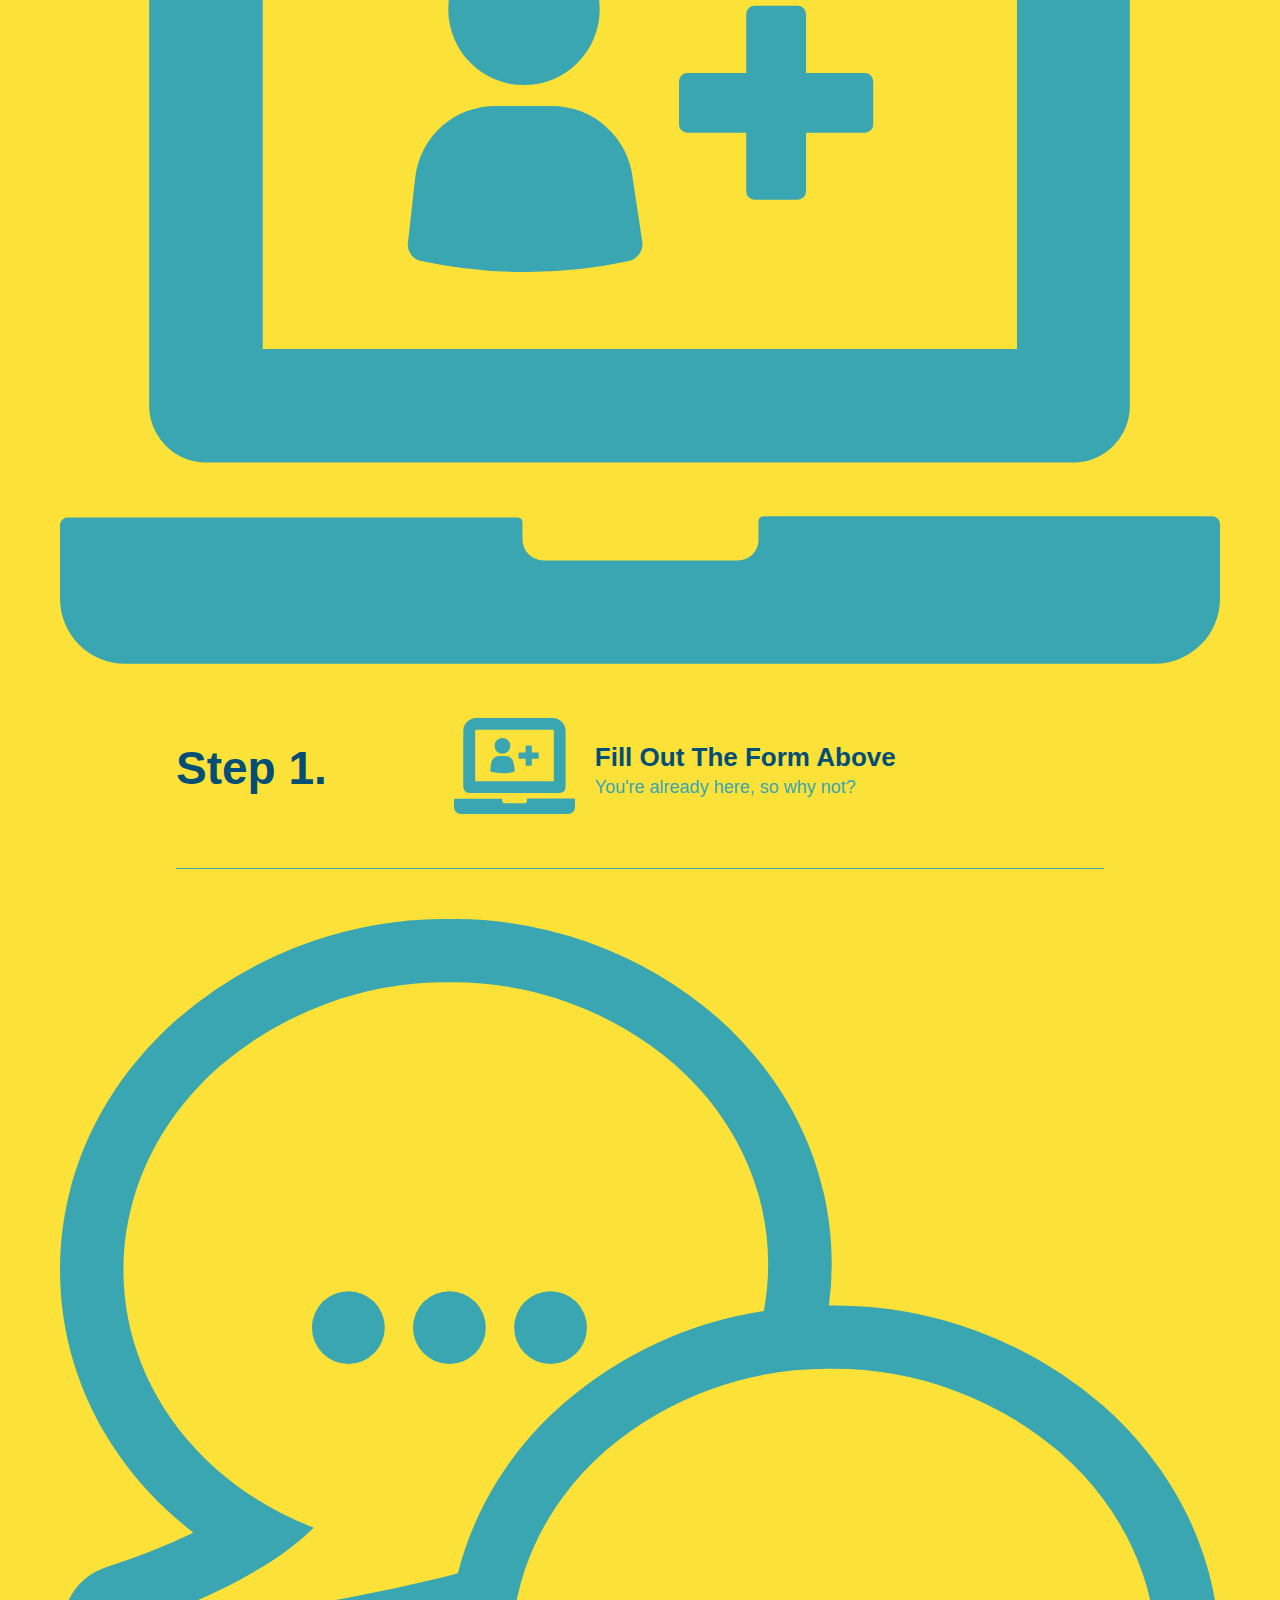
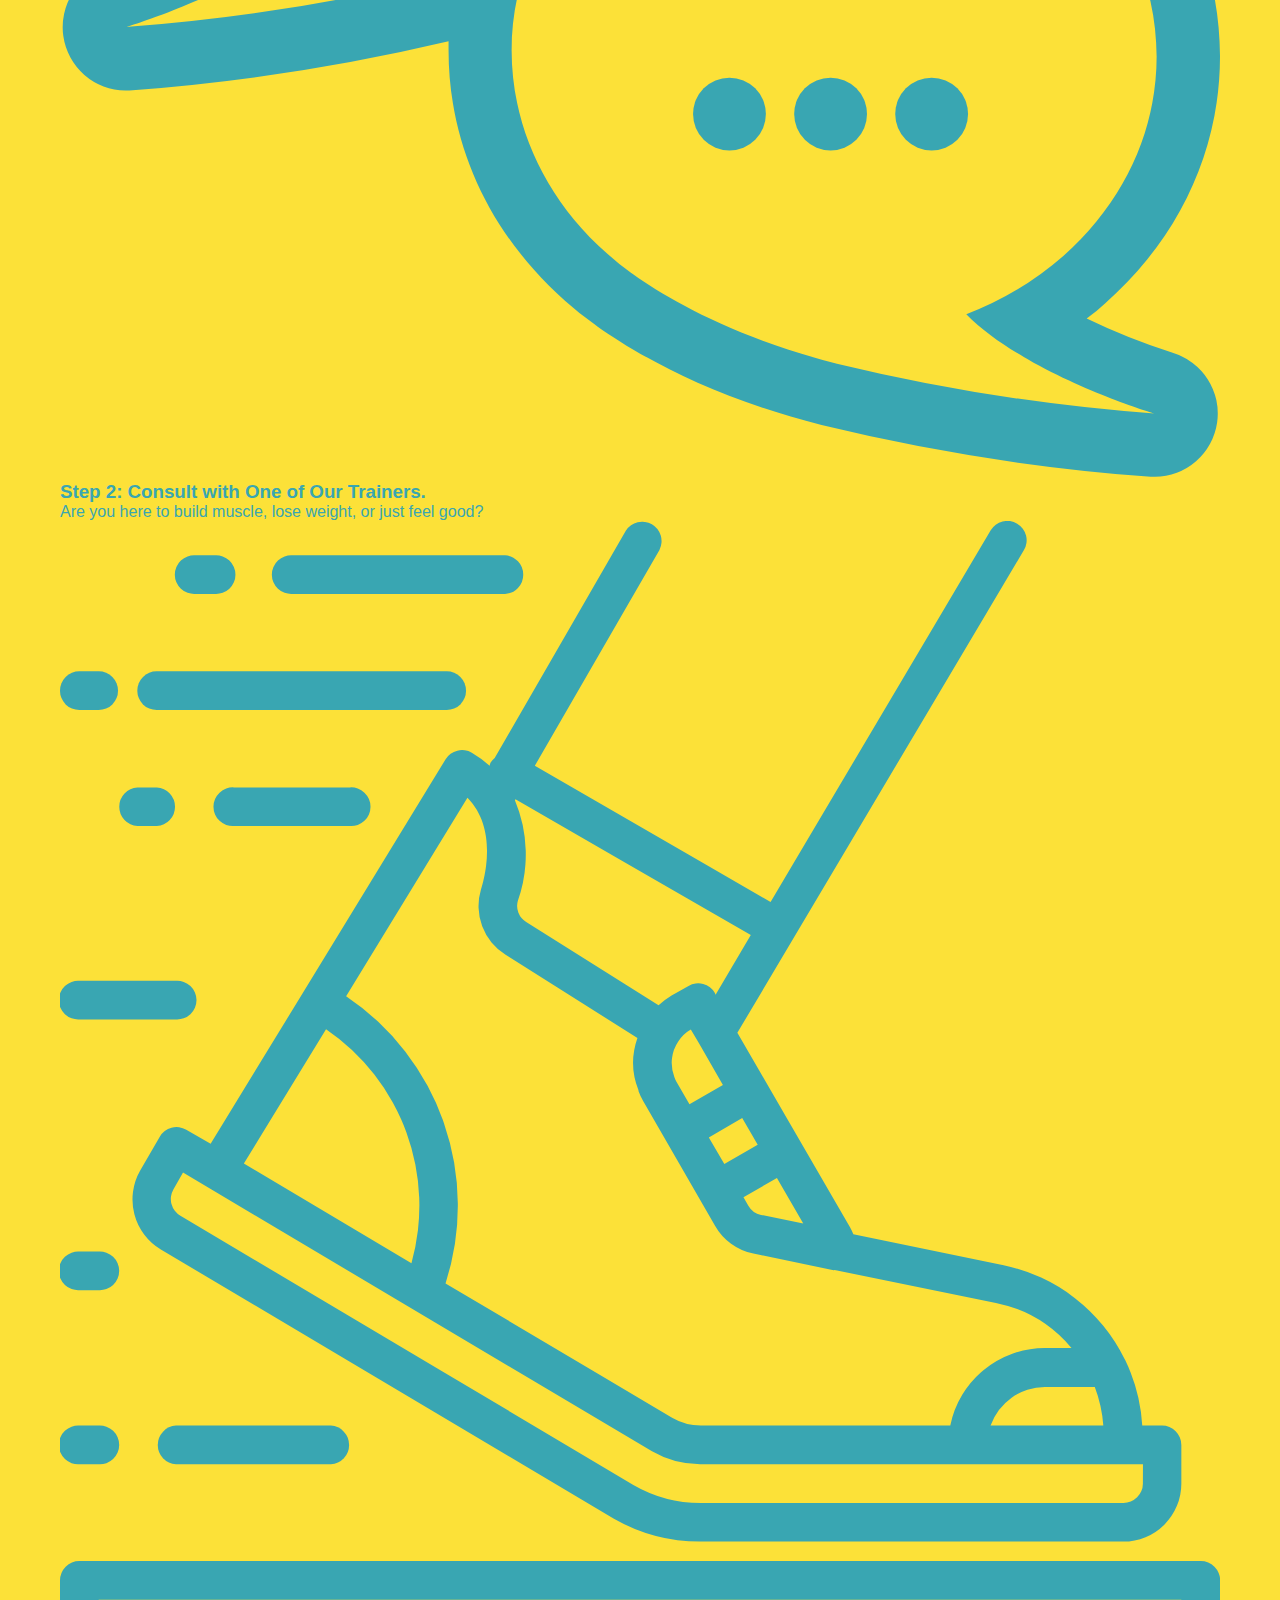
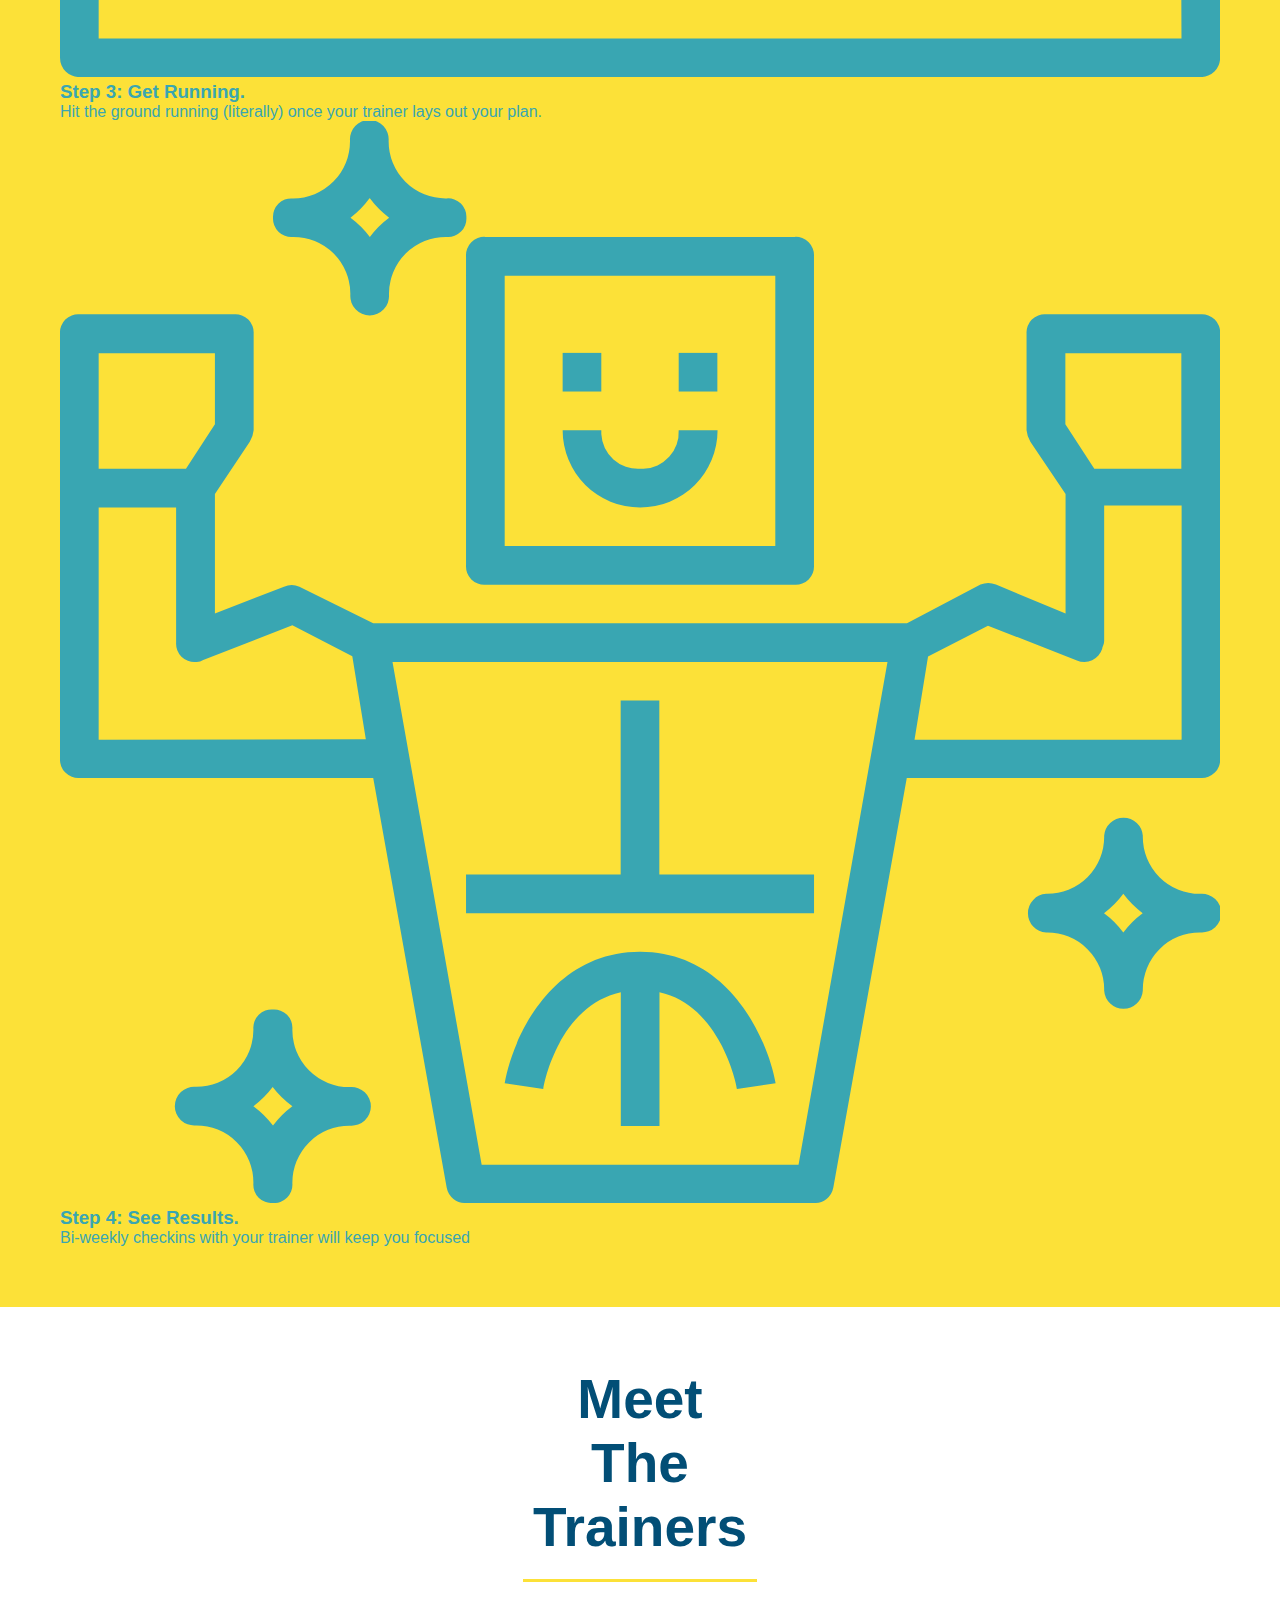
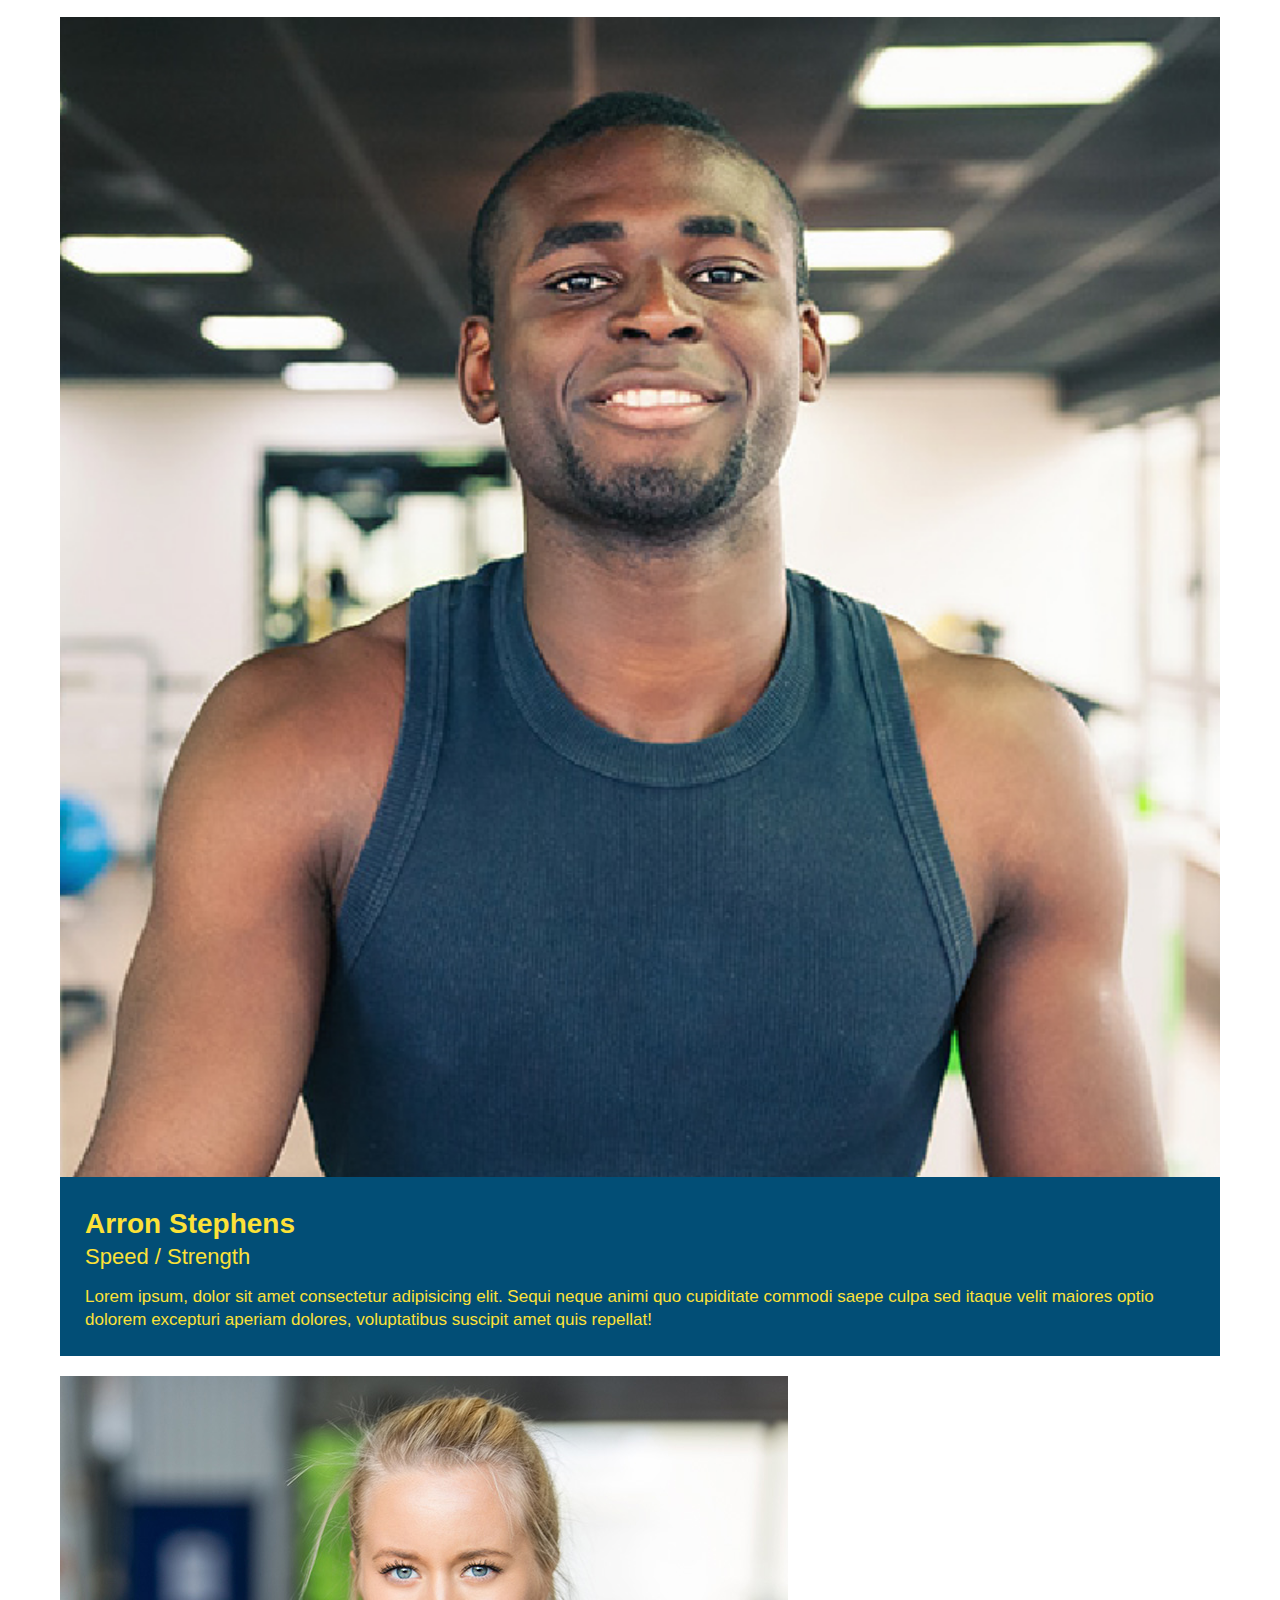
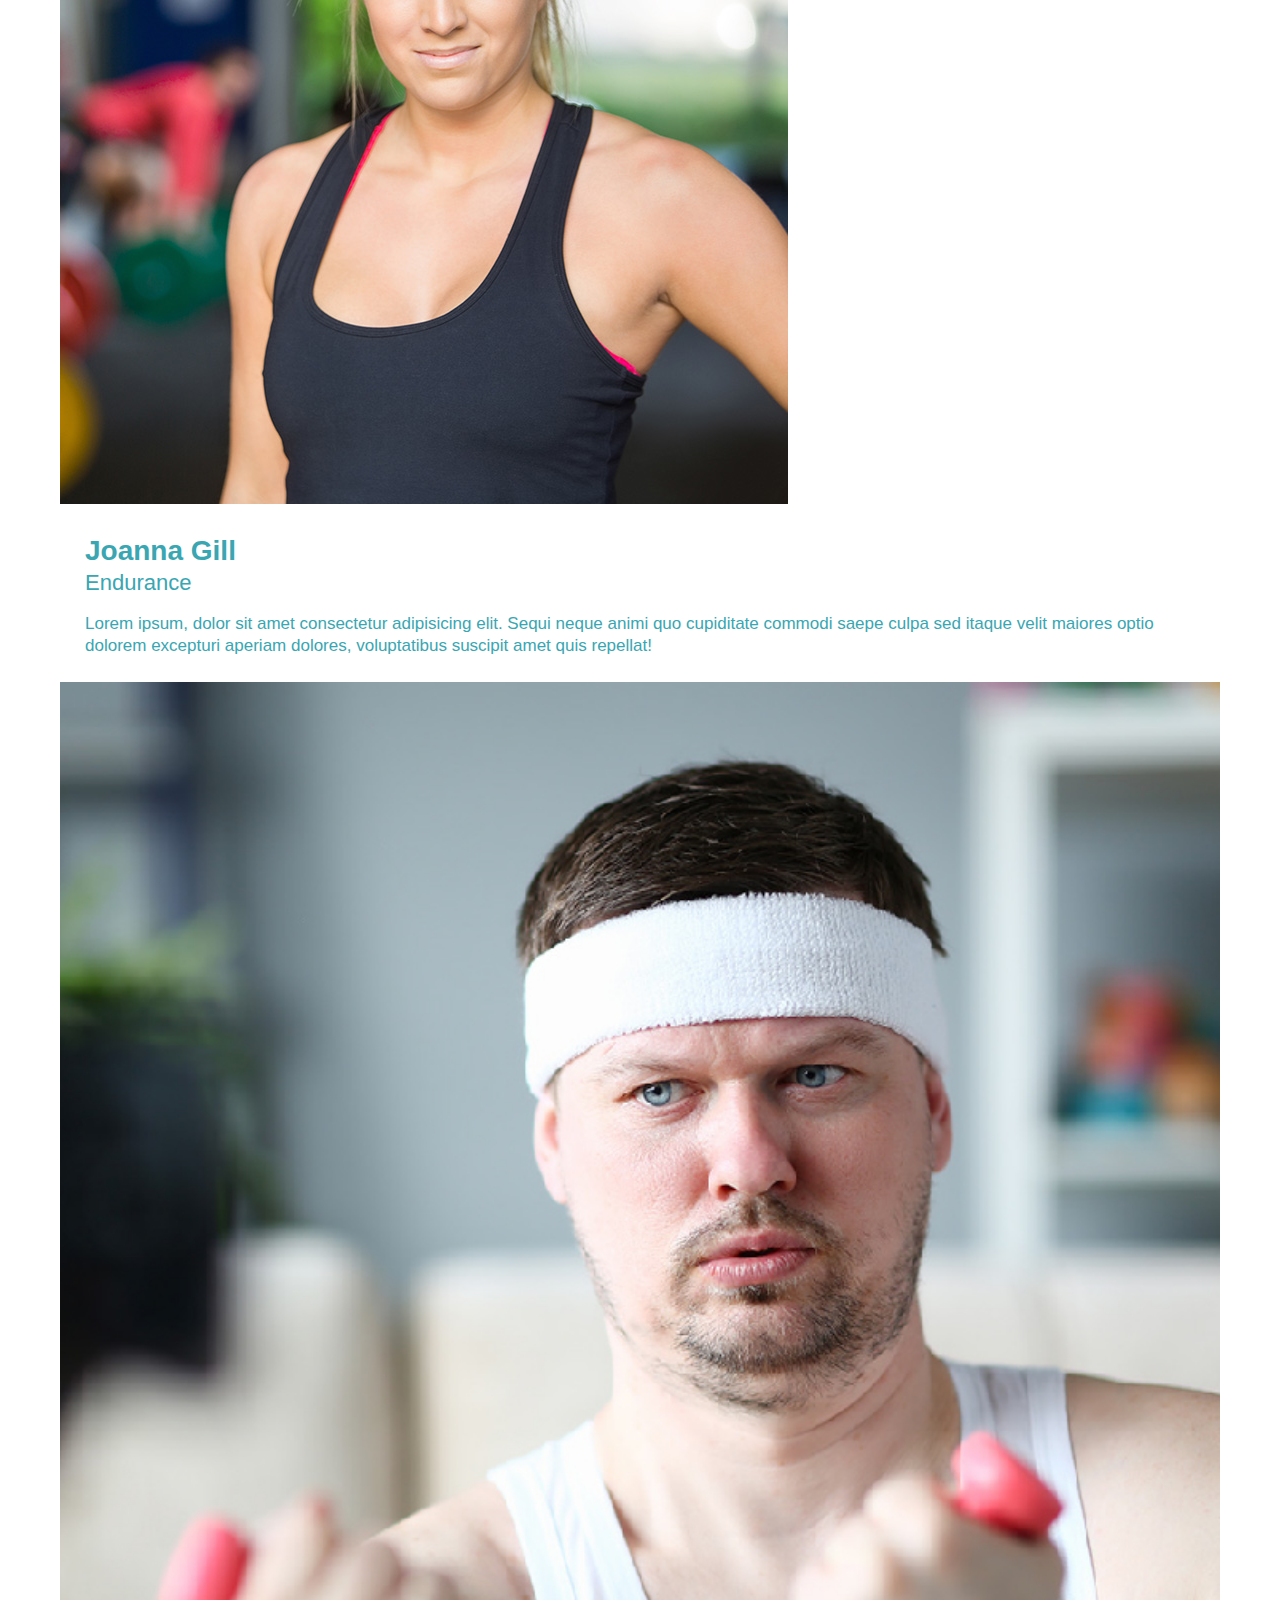
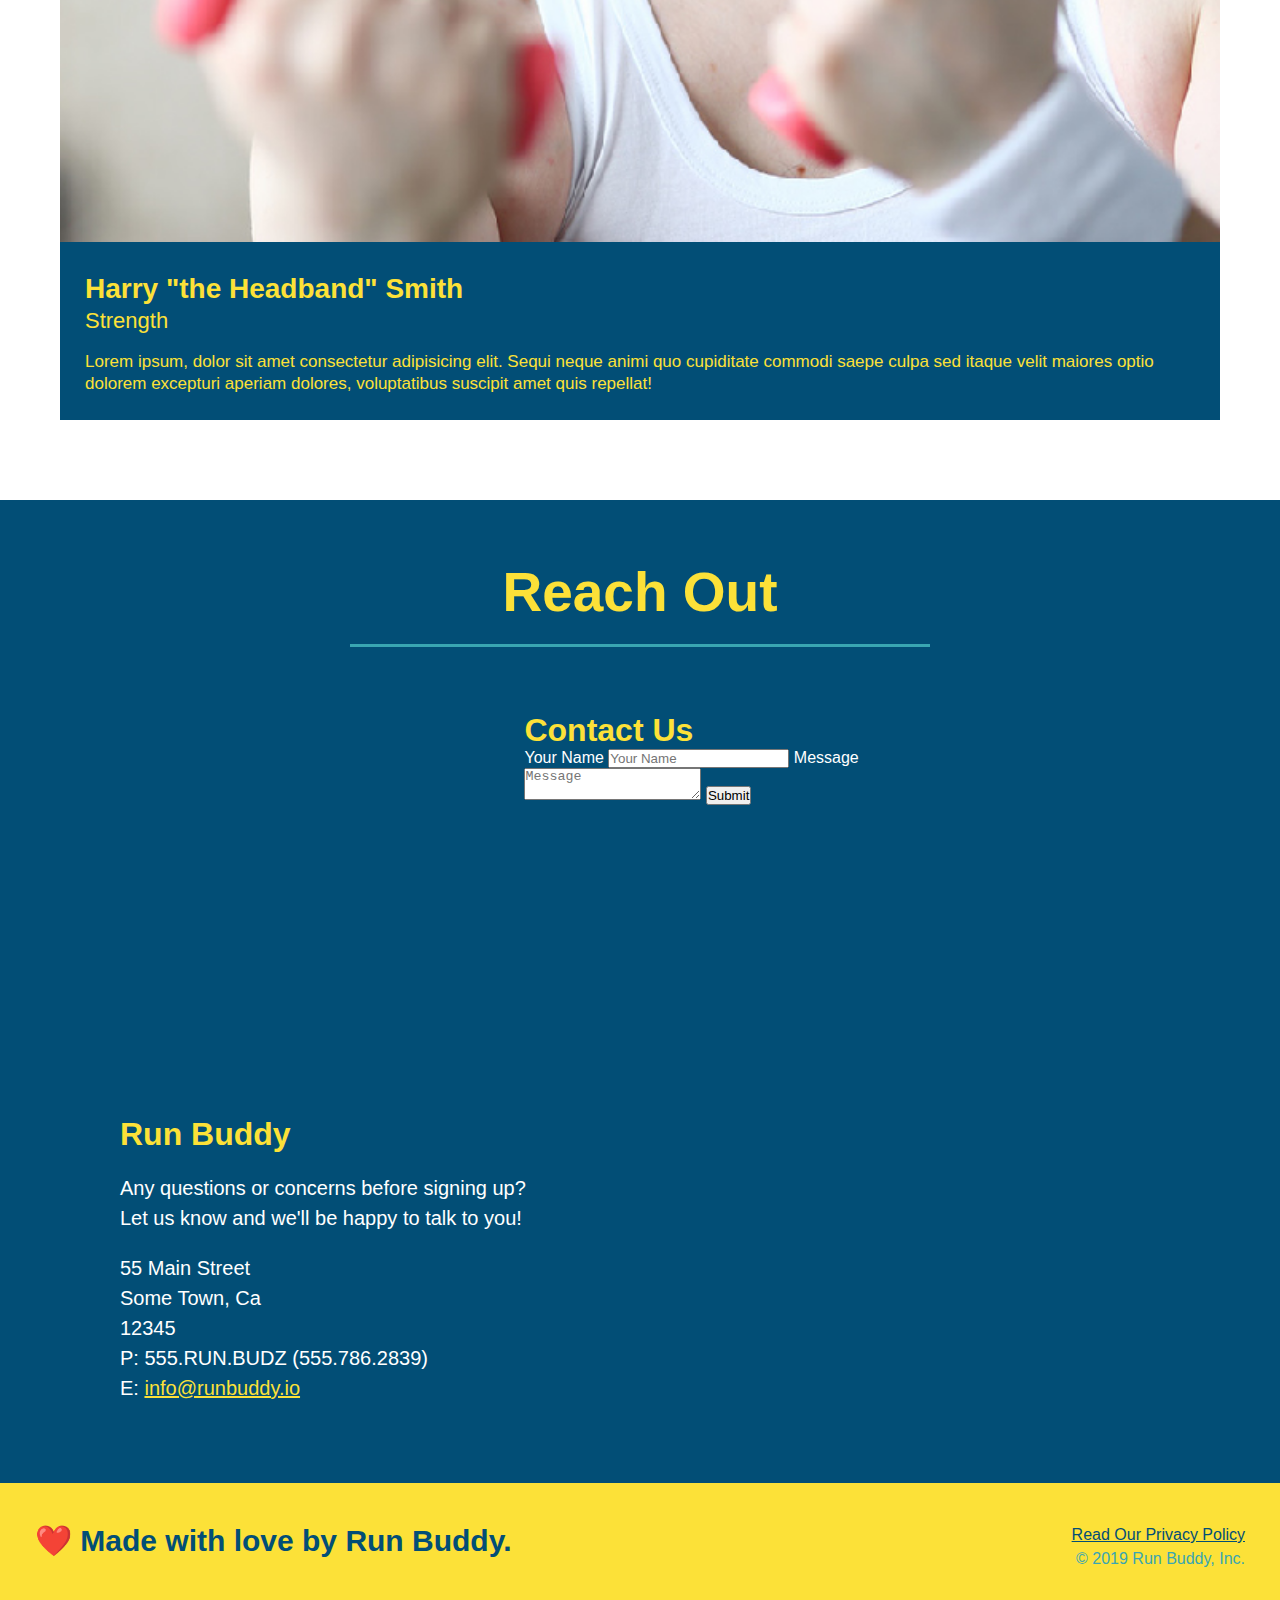
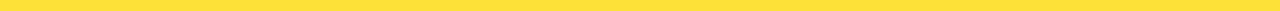
==== commit aadd3b51: "add flexbox to the trainers" ====
--- a/index.html
+++ b/index.html
@@ -137,11 +137,12 @@
         Meet The Trainers
     </h2>
   </div>
-    <article class="trainer">
+  <div>
+    <article class="trainer">  
     <img src="./assets/images/trainer-1.jpg" alt="Arron Stephens in his workout clothes, ready to pump iron" />
-    <div class="trainer-bio text-left">
-    <h3>Arron Stephens</h3>
-    <h4>Speed / Strength</h4>    
+    <div class="trainer-bio">
+    <h3 class="trainer-name">Arron Stephens</h3>
+    <h4 class="trainer-role">Speed / Strength</h4>    
     <p>
         Lorem ipsum, dolor sit amet consectetur adipisicing elit. Sequi neque animi quo cupiditate commodi saepe culpa sed
         itaque velit maiores optio dolorem excepturi aperiam dolores, voluptatibus suscipit amet quis repellat!
@@ -150,30 +151,31 @@
 </article>
 
 <!-- second trainer bio -->
-<article class="trainer">
-    <div class="trainer-bio text-right">
-      <h3>Joanna Gill</h3>
-      <h4>Endurance</h4>
+<article class="trainer-">
+  <img src="./assets/images/trainer-2.jpg" alt="Joanna Gill cooling off after a workout" />
+    <div class="trainer-bio">
+      <h3 class="trainer-name">Joanna Gill</h3>
+      <h4 class="trainer-role">Endurance</h4>
       <p>
         Lorem ipsum, dolor sit amet consectetur adipisicing elit. Sequi neque animi quo cupiditate commodi saepe culpa sed
         itaque velit maiores optio dolorem excepturi aperiam dolores, voluptatibus suscipit amet quis repellat!
       </p>
     </div>
-    <img src="./assets/images/trainer-2.jpg" alt="Joanna Gill cooling off after a workout" />
   </article>
   
   <!-- third trainer bio -->
   <article class="trainer">
     <img src="./assets/images/trainer-3.jpg" alt="Harry Smith wearing a headband and lifting comically small pink weights" />
-    <div class="trainer-bio text-left">
-      <h3>Harry "the Headband" Smith</h3>
-      <h4>Strength</h4>
+    <div class="trainer-bio">
+      <h3 class="trainer-name">Harry "the Headband" Smith</h3>
+      <h4 class="trainer-role">Strength</h4>
       <p>
         Lorem ipsum, dolor sit amet consectetur adipisicing elit. Sequi neque animi quo cupiditate commodi saepe culpa sed
         itaque velit maiores optio dolorem excepturi aperiam dolores, voluptatibus suscipit amet quis repellat!
       </p>
     </div>
   </article>
+</div>
 </section>
 
 <!-- "reach out" section -->
--- a/assets/css/style.css
+++ b/assets/css/style.css
@@ -198,6 +198,14 @@
   margin-right: 20px;
 }
 
+.step-text {
+  flex: 12;
+}
+
+.step-img img {
+  max-width: 100%;
+}
+
 .section-title {
   font-size: 55px;
   color: #024e76;
@@ -217,40 +225,40 @@
 }
 
 .trainers {
-
+  width: 100%;
+  margin: 0 auto;
+  display: flex;
+  flex-wrap: wrap;
+  justify-content: space-around;
 }
 .trainer {
-  width: 900px;
-  margin: 0 auto 30px auto;
+  margin: 0 auto 20px auto;
   background: #024e76;
   color: #fce138;
-  overflow: auto;
+  flex: 1;
 }
 .trainer img {
-  width: 35%;
-  float: left;
+  width: 100%;
 }
 
 .trainer-bio {
-  padding: 35px;
-  float: left;
-  width: 65%;
+  padding: 25px;
+  line-height: 1.3;
 }
 
 .trainer-bio h3 {
-  font-size: 32px;
-  margin-bottom: 8px;
+  font-size: 28px;
 }
 
 .trainer-bio h4 {
   font-weight: lighter;
-  font-size: 26px;
-  margin-bottom: 25px;
+  font-size: 22px;
+  margin-bottom: 15px;
 }
 
 .trainer-bio p {
   font-size: 17px;
-  line-height: 1.3;
+  
 }
 /* REACH OUT STYLES START */
 .contact {
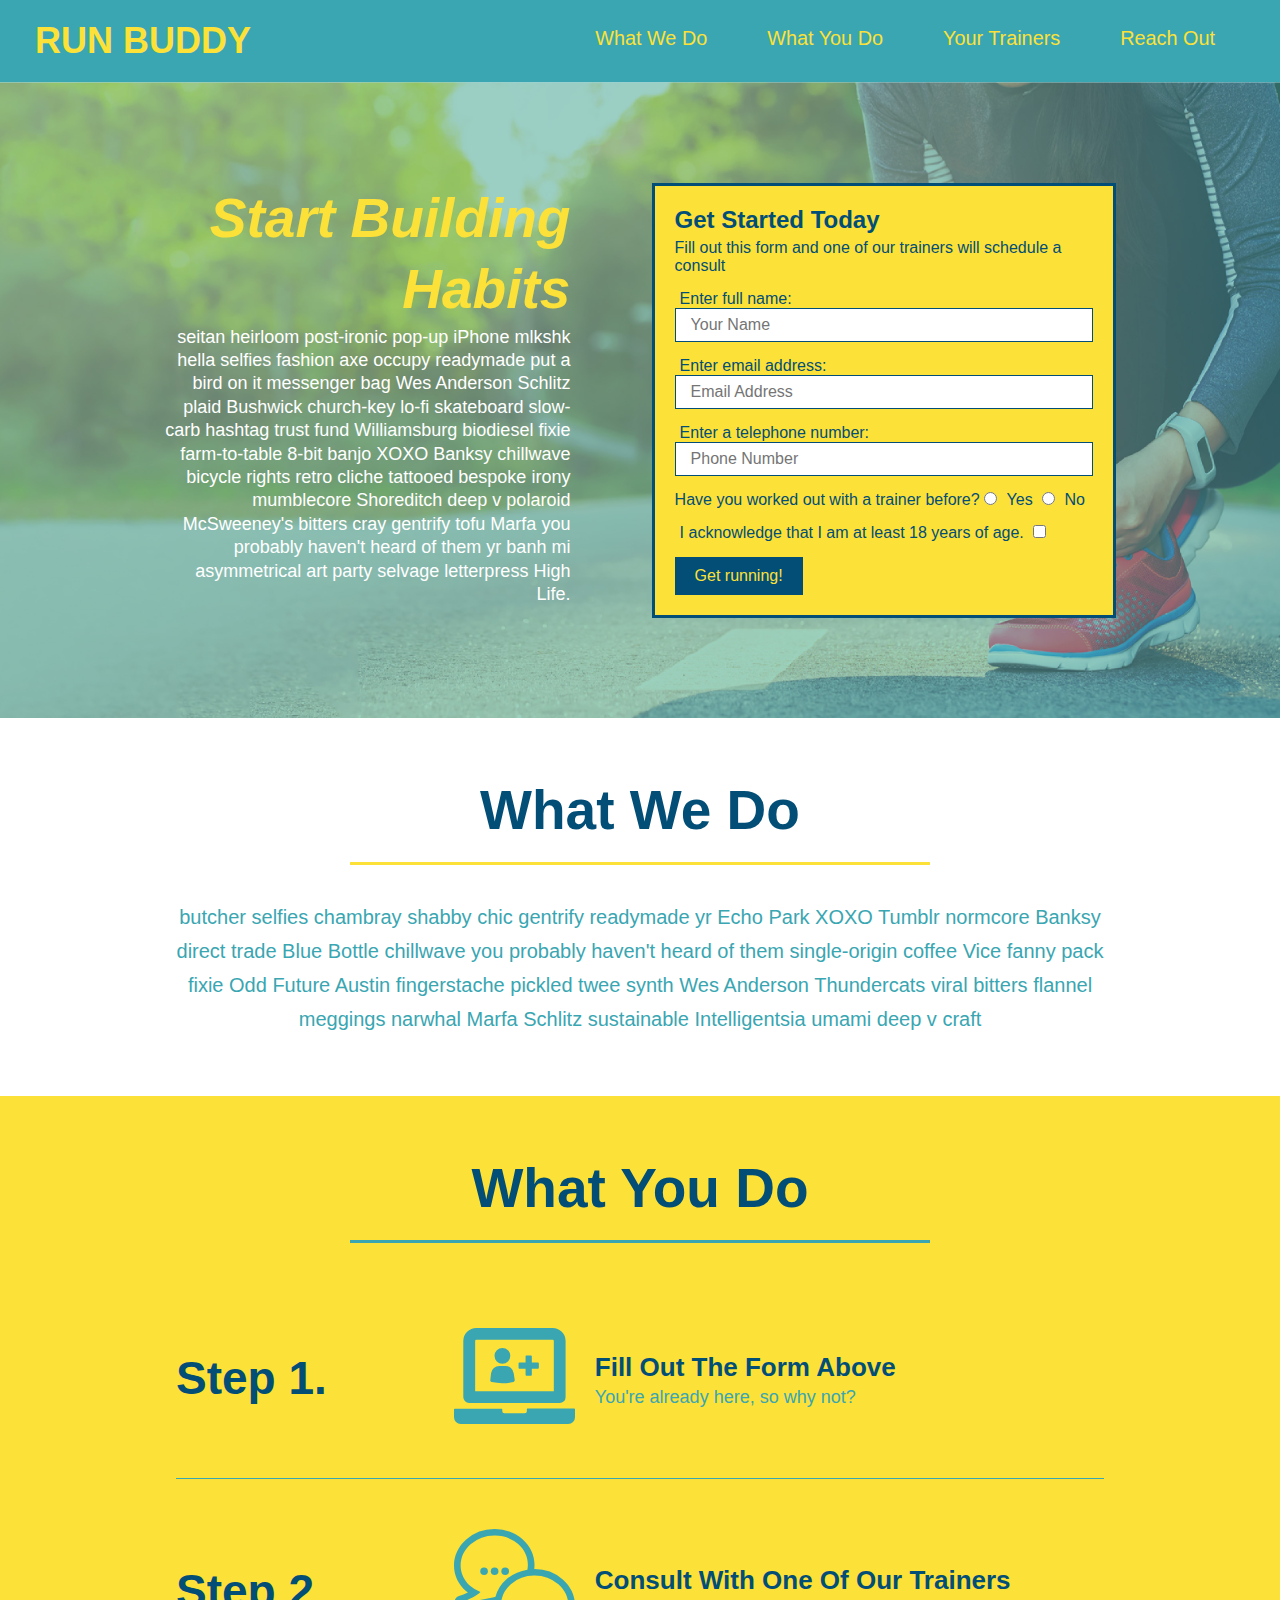
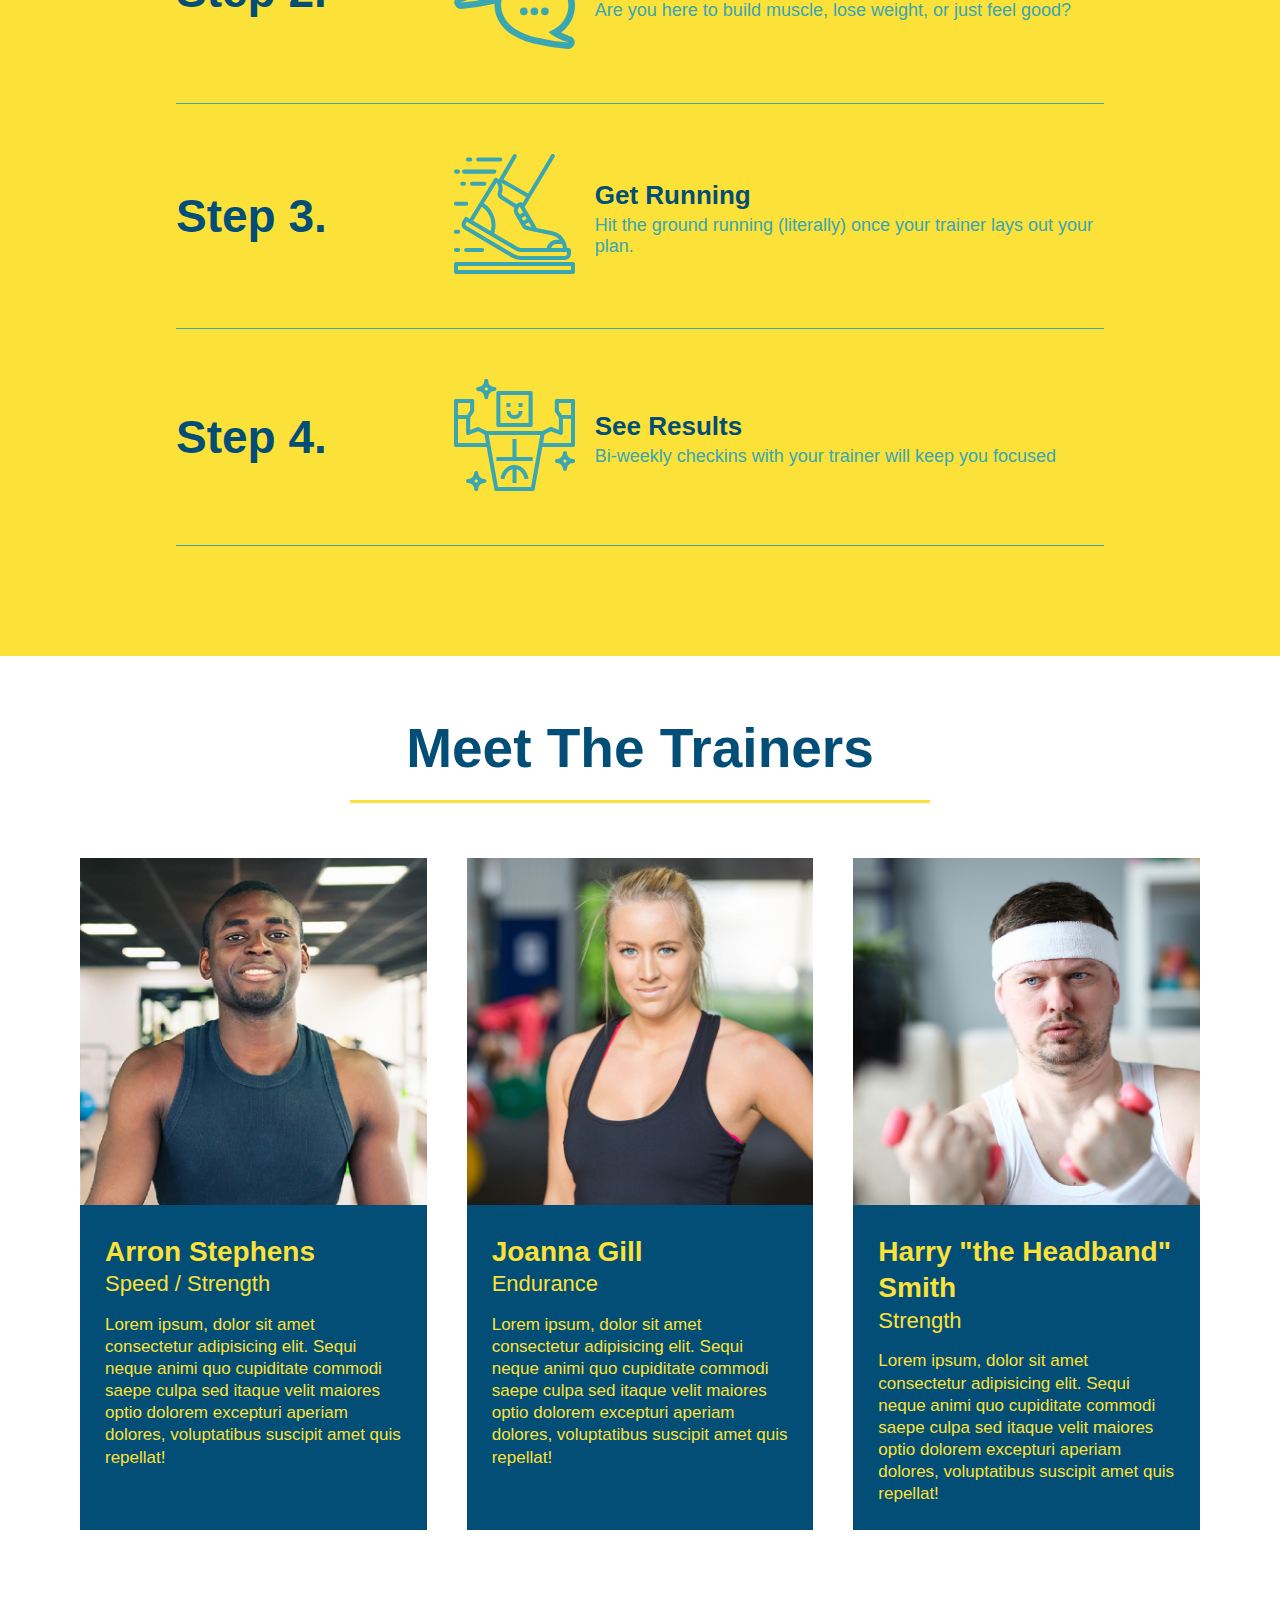
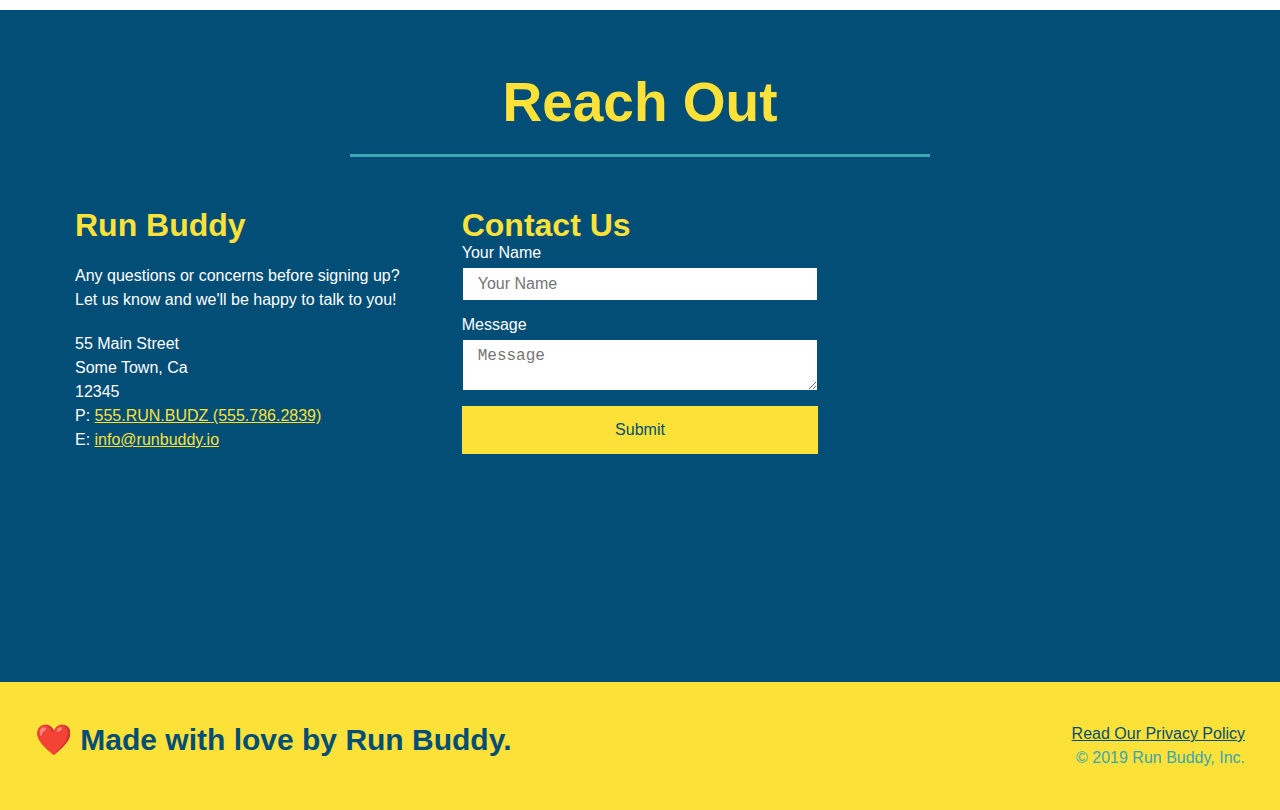
==== commit c6fb2356: "merging the feature branch" ====
--- a/index.html
+++ b/index.html
@@ -40,7 +40,13 @@
 <section class="hero">
   <div class="hero-cta">
     <h2>Start Building Habits</h2>
-    <p> seitan heirloom post-ironic pop-up iPhone mlkshk hella selfies fashion axe occupy readymade put a bird on it messenger bag Wes Anderson Schlitz plaid Bushwick church-key lo-fi skateboard slow-carb hashtag trust fund Williamsburg biodiesel fixie farm-to-table 8-bit banjo XOXO Banksy chillwave bicycle rights retro cliche tattooed bespoke irony mumblecore Shoreditch deep v polaroid McSweeney's bitters cray gentrify tofu Marfa you probably haven't heard of them yr banh mi asymmetrical art party selvage letterpress High Life.</p>
+    <p> 
+        seitan heirloom post-ironic pop-up iPhone mlkshk hella selfies fashion axe occupy readymade put a bird on 
+        it messenger bag Wes Anderson Schlitz plaid Bushwick church-key lo-fi skateboard slow-carb hashtag trust 
+        fund Williamsburg biodiesel fixie farm-to-table 8-bit banjo XOXO Banksy chillwave bicycle rights retro 
+        cliche tattooed bespoke irony mumblecore Shoreditch deep v polaroid McSweeney's bitters cray gentrify tofu 
+        Marfa you probably haven't heard of them yr banh mi asymmetrical art party selvage letterpress High Life.
+    </p>
   </div>
     <div class="hero-form">
                 <h3>Get Started Today</h3>
@@ -76,7 +82,8 @@
 <!-- "what we do" section -->
 <section id="what-we-do" class="intro">
   <div class="flex-row">
-    <h2 class="section-title primary-border">What We Do
+    <h2 class="section-title primary-border">
+      What We Do
     </h2>
   </div>
   <div class="flex-row">
@@ -94,50 +101,66 @@
   <div class="flex-row">
     <h2 class="section-title secondary-border">
       What You Do
-    </h2>
-</div>
-<div>
-<img src="./assets/images/step-1.svg" alt="" />
-<div class="step">
-  <h3>Step 1.</h3>
-  <div class="step-info">
-    <div class="step-img">
-      <img src="./assets/images/step-1.svg" alt="" />
-    </div>
-    <div class="step-text">
-      <h4>Fill Out The Form Above</h4>
-      <p>You're already here, so why not?</p>
-    </div>
-  </div>
-</div>
-
-<div>
-    <img src="./assets/images/step-2.svg" alt="" />
-    <h3>Step 2:<span> Consult with One of Our Trainers.</span></h3>
-    <p>Are you here to build muscle, lose weight, or just feel good?</p>
-  </div>
-
-  <div>
-    <img src="./assets/images/step-3.svg" alt="" />
-    <h3>Step 3:<span> Get Running.</span></h3>
-    <p>Hit the ground running (literally) once your trainer lays out your plan.</p>
-  </div>
-
-  <div>
-    <img src="./assets/images/step-4.svg" alt="" />
-    <h3>Step 4:<span> See Results.</span></h3>
-    <p>Bi-weekly checkins with your trainer will keep you focused</p>
+    </h2> 
+  </div>
+  <div class="step">
+    <h3>Step 1.</h3>
+    <div class="step-info">
+      <div class="step-img">
+        <img src="./assets/images/step-1.svg" alt="" />
+      </div>
+      <div class="step-text">
+        <h4>Fill Out The Form Above</h4>
+        <p>You're already here, so why not?</p>
+      </div>
+    </div>
+  </div>
+  <div class="step">
+    <h3>Step 2.</h3>
+    <div class="step-info">
+      <div class="step-img">
+        <img src="./assets/images/step-2.svg" alt="" />
+      </div>
+      <div class="step-text">
+        <h4>Consult With One Of Our Trainers</h4>
+        <p>Are you here to build muscle, lose weight, or just feel good?</p>
+      </div>
+    </div>
+  </div>
+  <div class="step">
+    <h3>Step 3.</h3>
+    <div class="step-info">
+      <div class="step-img">
+        <img src="./assets/images/step-3.svg" alt="" />
+      </div>
+      <div class="step-text">
+        <h4>Get Running</h4>
+        <p>Hit the ground running (literally) once your trainer lays out your plan.</p>
+      </div>
+    </div>
+  </div>
+  <div class="step">
+    <h3>Step 4.</h3>
+    <div class="step-info">
+      <div class="step-img">
+        <img src="./assets/images/step-4.svg" alt="" />
+      </div>
+      <div class="step-text">
+        <h4>See Results</h4>
+        <p>Bi-weekly checkins with your trainer will keep you focused</p>
+      </div>
+    </div>
   </div>
 </section>
 
 <!-- "meet the trainers" section -->
-<section id="your-trainers" class="trainers">
+<section id="your-trainers">
   <div class="flex-row">
     <h2 class="section-title primary-border">
         Meet The Trainers
     </h2>
   </div>
-  <div>
+  <div class="trainers">
     <article class="trainer">  
     <img src="./assets/images/trainer-1.jpg" alt="Arron Stephens in his workout clothes, ready to pump iron" />
     <div class="trainer-bio">
@@ -151,7 +174,7 @@
 </article>
 
 <!-- second trainer bio -->
-<article class="trainer-">
+<article class="trainer">
   <img src="./assets/images/trainer-2.jpg" alt="Joanna Gill cooling off after a workout" />
     <div class="trainer-bio">
       <h3 class="trainer-name">Joanna Gill</h3>
@@ -184,45 +207,44 @@
     <h2 class="section-title secondary-border">
       Reach Out
     </h2>
-</div>
+    </div>
+
     <div class="contact-info">
-        <iframe src="https://www.google.com/maps/embed?pb=!1m18!1m12!1m3!1d3232.798394152309!2d-78.85027198444519!3d35.878457126737025!2m3!1f0!2f0!3f0!3m2!1i1024!2i768!4f13.1!3m3!1m2!1s0x89acefd20aa32b51%3A0x7a12020d8f753bcc!2sPage%20Road%20Grill!5e0!3m2!1sen!2sus!4v1649895947885!5m2!1sen!2sus" 
-        width="400"
-        height="400"
-        style="border:0;"
-        allowfullscreen="" 
-        loading="lazy" 
-        referrerpolicy="no-referrer-when-downgrade">
-    </iframe>
-
-    <div class="contact-form">
-    <h3>Contact Us</h3>
-    <form>
-      <label for="contact-name">Your Name</label>
-      <input type="text" id="contact-name" placeholder="Your Name" />
-
-      <label for="contact-message">Message</label>
-      <textarea id="contact-message" placeholder="Message"></textarea>
-
-      <button type="submit">Submit</button>
-    </form>
-  </div>
-  
-    <div>
+      <div>
         <h3>Run Buddy</h3>
         <p>
           Any questions or concerns before signing up?
           <br />
           Let us know and we'll be happy to talk to you!
         </p>
+    
         <address>
-            55 Main Street <br/>
-            Some Town, Ca <br/>
-            12345<br />
-            P: 555.RUN.BUDZ (555.786.2839)<br/>
-            E: <a href="mailto:info@runbuddy.io">info@runbuddy.io</a>
-          </address>
-      </div>
+          55 Main Street <br />
+          Some Town, Ca <br />
+          12345 <br />
+          P: <a href="tel:555.786.2839">555.RUN.BUDZ (555.786.2839)</a><br />
+          E: <a href="mailto://info@runbuddy.io">info@runbuddy.io</a>
+        </address>
+    
+      </div>
+    
+      <div class="contact-form">
+        <h3>Contact Us</h3>
+        <form>
+          <label for="contact-name">Your Name</label>
+          <input type="text" id="contact-name" placeholder="Your Name" />
+    
+          <label for="contact-message">Message</label>
+          <textarea id="contact-message" placeholder="Message"></textarea>
+    
+          <button type="submit">Submit</button>
+        </form>
+      </div>
+    
+      <iframe
+        src="https://www.google.com/maps/embed?pb=!1m14!1m12!1m3!1d12182.30520634488!2d-74.0652613!3d40.2407219!2m3!1f0!2f0!3f0!3m2!1i1024!2i768!4f13.1!5e0!3m2!1sen!2sus!4v1561060983193!5m2!1sen!2sus"
+        frameborder="0" style="border:0" allowfullscreen>
+      </iframe>
     </div>
 </section>
 
--- a/assets/css/style.css
+++ b/assets/css/style.css
@@ -1,16 +1,17 @@
 * {
+  box-sizing: border-box;
   margin: 0;
   padding: 0;
-  box-sizing: border-box;
 }
 
 body {
-  /* more on this crazy alphanumerical value in a minute! */
   color: #39a6b2;
   font-family: Helvetica, Arial, sans-serif;
 }
 
-/* apply styles to <header> */
+
+/* HEADER / NAV BAR STYLES START */
+
 header {
   padding: 20px 35px;
   background-color: #39a6b2;
@@ -21,10 +22,11 @@
 
 header h1 {
   font-weight: bold;
+  margin: 0;
   font-size: 36px;
   color: #fce138;
-  margin: 0;
-}
+}
+
 header a {
   text-decoration: none;
   color: #fce138;
@@ -34,7 +36,7 @@
   margin: 7px 0;
 }
 
-header nav ul li {
+header nav ul {
   display: flex;
   flex-wrap: wrap;
   justify-content: space-between;
@@ -48,13 +50,18 @@
   font-size: 1.55vw;
 }
 
+/* HEADER / NAVBAR STYLES END */
+
+
+
+/* FOOTER STYLES START */
 footer {
   background: #fce138;
-  width: 100%;
   padding: 40px 35px;
   display: flex;
   justify-content: space-between;
   flex-wrap: wrap;
+  width: 100%;
 }
 
 footer h2 {
@@ -71,12 +78,14 @@
 footer a {
   color: #024e76;
 }
-
+/* END FOOTER STYLES */
+
+/* STYLE ALL SECTION TAGS */
 section {
   padding: 60px;
 }
 
-/* Hero Style Start */
+/* HERO STYLES START */
 .hero {
   background-image: url('../images/hero-bg.jpg');
   background-size: cover;
@@ -85,7 +94,6 @@
   justify-content: center;
   flex-wrap: wrap;
 }
-/* Hero Style End */
 
 .hero-cta {
   width: 35%;
@@ -126,7 +134,7 @@
   font-size: 16px;
   color: #024e76;
   width: 100%;
-  margin-bottom: 15px;
+  margin-bottom: 15px; 
 }
 
 .hero-form label {
@@ -139,47 +147,46 @@
   border: none;
   padding: 10px 20px;
   font-size: 16px;
-}
-
-.intro h2 {
-  display: inline-block;
-}
+} 
+/* HERO STYLES END */
+
+
+/* SECTION TITLE STYLES START */
+.section-title {
+  font-size: 55px;
+  border-bottom: 3px solid;
+  color: #024e76;
+  padding-bottom: 20px;
+  text-align: center;
+  margin: 0 auto 35px auto;
+  width: 50%;
+}
+
+.primary-border {
+  border-color: #fce138;
+}
+
+.secondary-border {
+  border-color: #39a6b2;
+}
+/* SECTION TITLE STYLES END */
+
+/* WHAT WE DO STYLES */
+
 .intro p {
   line-height: 1.7;
   color: #39a6b2;
   width: 80%;
+  margin: 0 auto;
   font-size: 20px;
   text-align: center;
 }
-.intro p {
-  margin: 0 auto;
-}
-.steps {
+/* WHAT YOU DO STYLES END */
+
+
+/* WHAT YOU DO STYLES START */
+.steps { 
   background: #fce138;
-}
-
-.step h3 {
-  color: #024e76;
-  font-size:46px;
-  flex: 1 30%;
-}
-
-.step-info {
-  flex: 2 70%;
-  display: flex;
-  flex-wrap: wrap;
-  align-items: center;
-}
-
-.step-text p {
-  color: #39a6b2;
-  font-size:18px;
-}
-
-.step-text h4 {
-  font-size: 26px;
-  line-height: 1.5;
-  color: #024e76;
 }
 
 .step {
@@ -193,37 +200,46 @@
   justify-content: space-between;
 }
 
+.step h3 {
+  color: #024e76;
+  font-size: 46px;
+  flex: 1 30%;
+}
+
+.step-info {
+  flex: 2 70%;
+  display: flex;
+  flex-wrap: wrap;
+  align-items: center;
+}
+
 .step-img {
   flex: 1 12%;
   margin-right: 20px;
 }
 
+.step-img img {
+  max-width: 100%;
+}
+
 .step-text {
   flex: 12;
 }
 
-.step-img img {
-  max-width: 100%;
-}
-
-.section-title {
-  font-size: 55px;
-  color: #024e76;
-  border-bottom: 3px solid;
-  padding-bottom: 20px;
-  text-align: center;
-  margin: 0 auto 35px auto;
-  width: 50%
-}
-
-.primary-border {
-  border-color: #fce138;
-}
-
-.secondary-border {
-  border-color: #39a6b2;
-}
-
+.step-text p {
+  color: #39a6b2;
+  font-size: 18px;
+}
+
+.step-text h4 {
+  font-size: 26px;
+  line-height: 1.5;
+  color: #024e76;
+}
+
+/* WHAT YOU DO STYLES END */
+
+/* MEET THE TRAINERS START */
 .trainers {
   width: 100%;
   margin: 0 auto;
@@ -231,12 +247,14 @@
   flex-wrap: wrap;
   justify-content: space-around;
 }
+
 .trainer {
-  margin: 0 auto 20px auto;
+  margin: 20px;
+  flex: 1;
   background: #024e76;
   color: #fce138;
-  flex: 1;
-}
+}
+
 .trainer img {
   width: 100%;
 }
@@ -258,27 +276,37 @@
 
 .trainer-bio p {
   font-size: 17px;
-  
-}
+}
+/* TRAINER STYLES END */
+
 /* REACH OUT STYLES START */
 .contact {
   background: #024e76;
 }
+
 .contact h2 {
   color: #fce138;
 }
+
+.contact-info {
+  display: flex;
+  justify-content: space-between;
+  flex-wrap: wrap;
+}
+
+.contact-info > * {
+  flex: 1;
+  margin: 15px;
+}
+
 .contact-info iframe {
-  width: 400px;
   height: 400px;
 }
+
 .contact-info div {
-  width: 410px;
-  display: inline-block;
-  vertical-align: top;
-  text-align: left;
-  margin: 30px 0 0 60px;
   color: white;
 }
+
 .contact-info h3 {
   color: #fce138;
   font-size: 32px;
@@ -287,14 +315,39 @@
 .contact-info p, .contact-info address {
   margin: 20px 0;
   line-height: 1.5;
-  font-size: 20px;
+  font-size: 16px;
   font-style: normal;
 }
 
+.contact-form input, .contact-form textarea {
+  border: 1px solid #024e76;
+  display: block;
+  padding: 7px 15px;
+  font-size: 16px;
+  color: #024e76;
+  width: 100%;
+  margin-bottom: 15px;
+  margin-top: 5px;
+}
+
+.contact-form button {
+  width: 100%;
+  border: none;
+  background: #fce138;
+  color: #024e76;
+  text-align: center;
+  padding: 15px 0;
+  font-size: 16px;
+}
+
 .contact-info a {
   color: #fce138;
 }
 
+
+/* REACH OUT STYLES END */
+
+/* UTILITIES */
 .text-left {
   text-align: left;
 }
@@ -305,5 +358,4 @@
 
 .flex-row {
   display: flex;
-}
-/* REACH OUT STYLES END */+}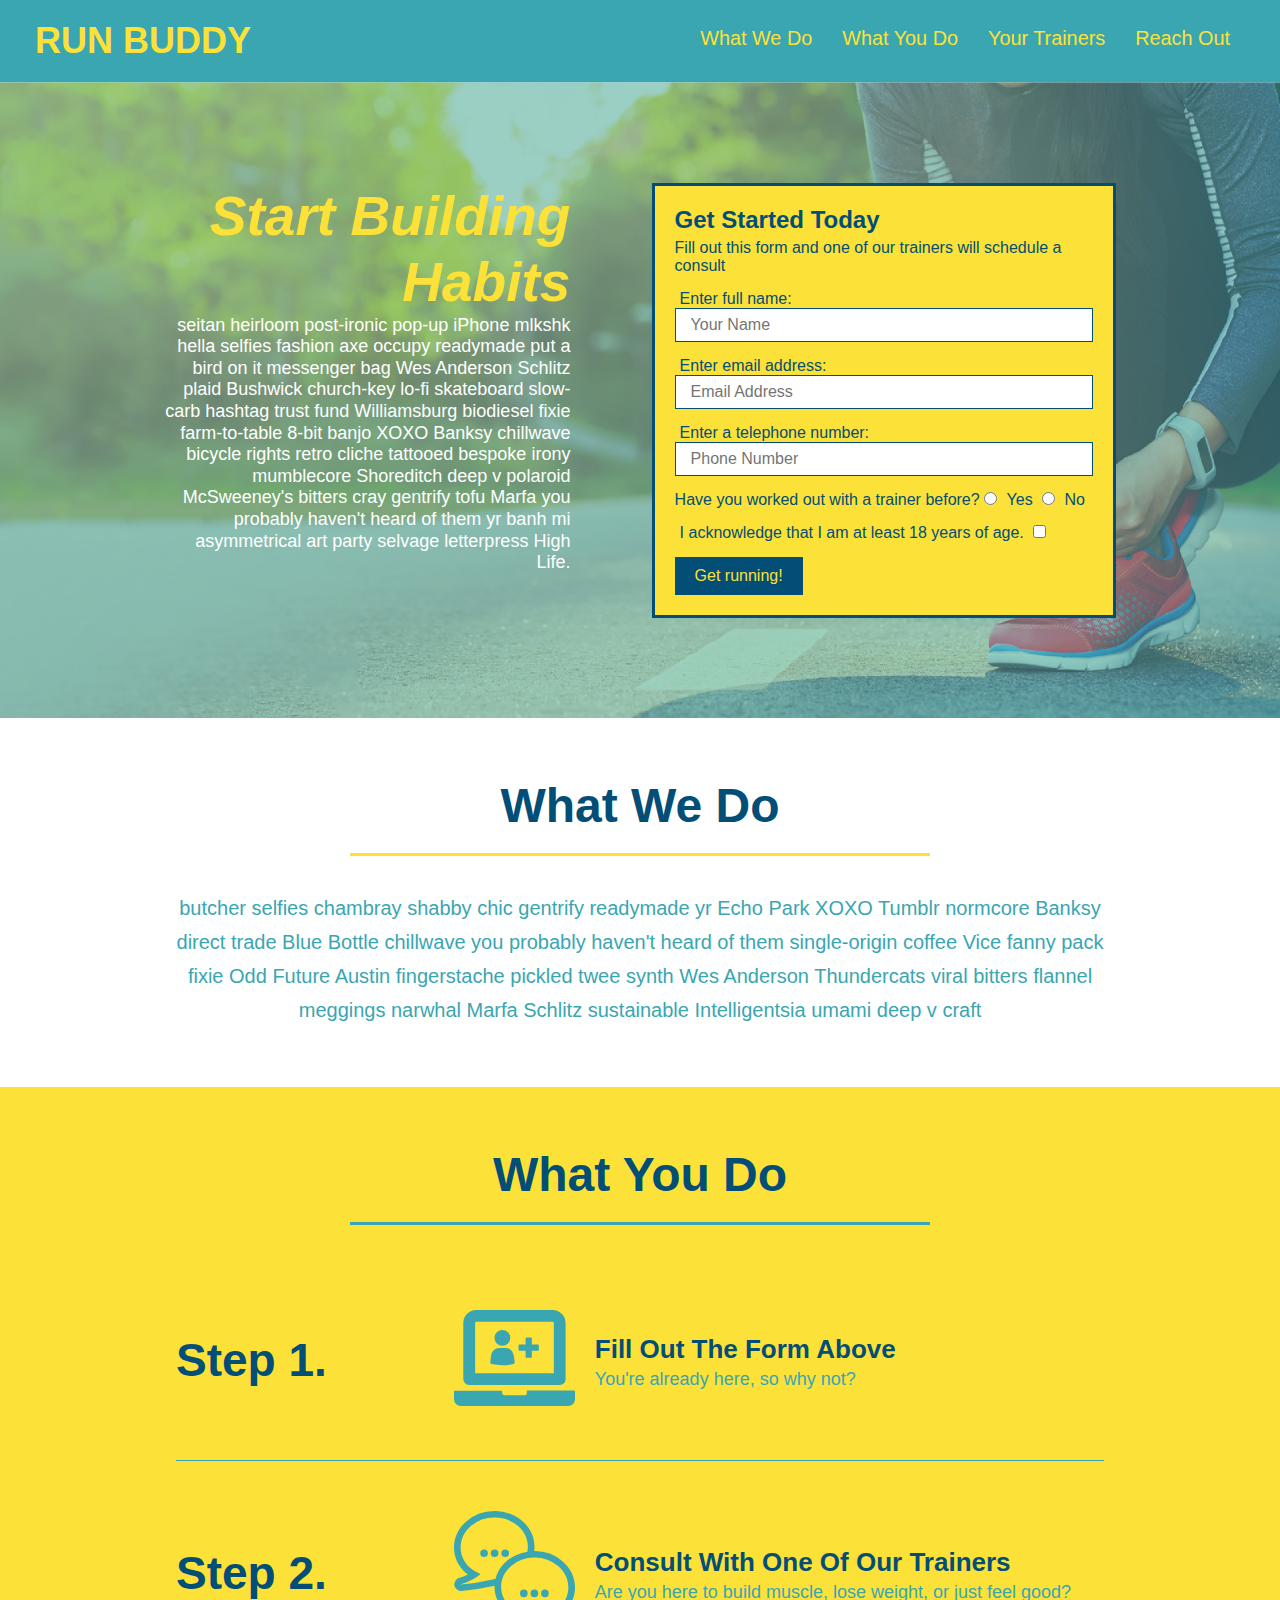
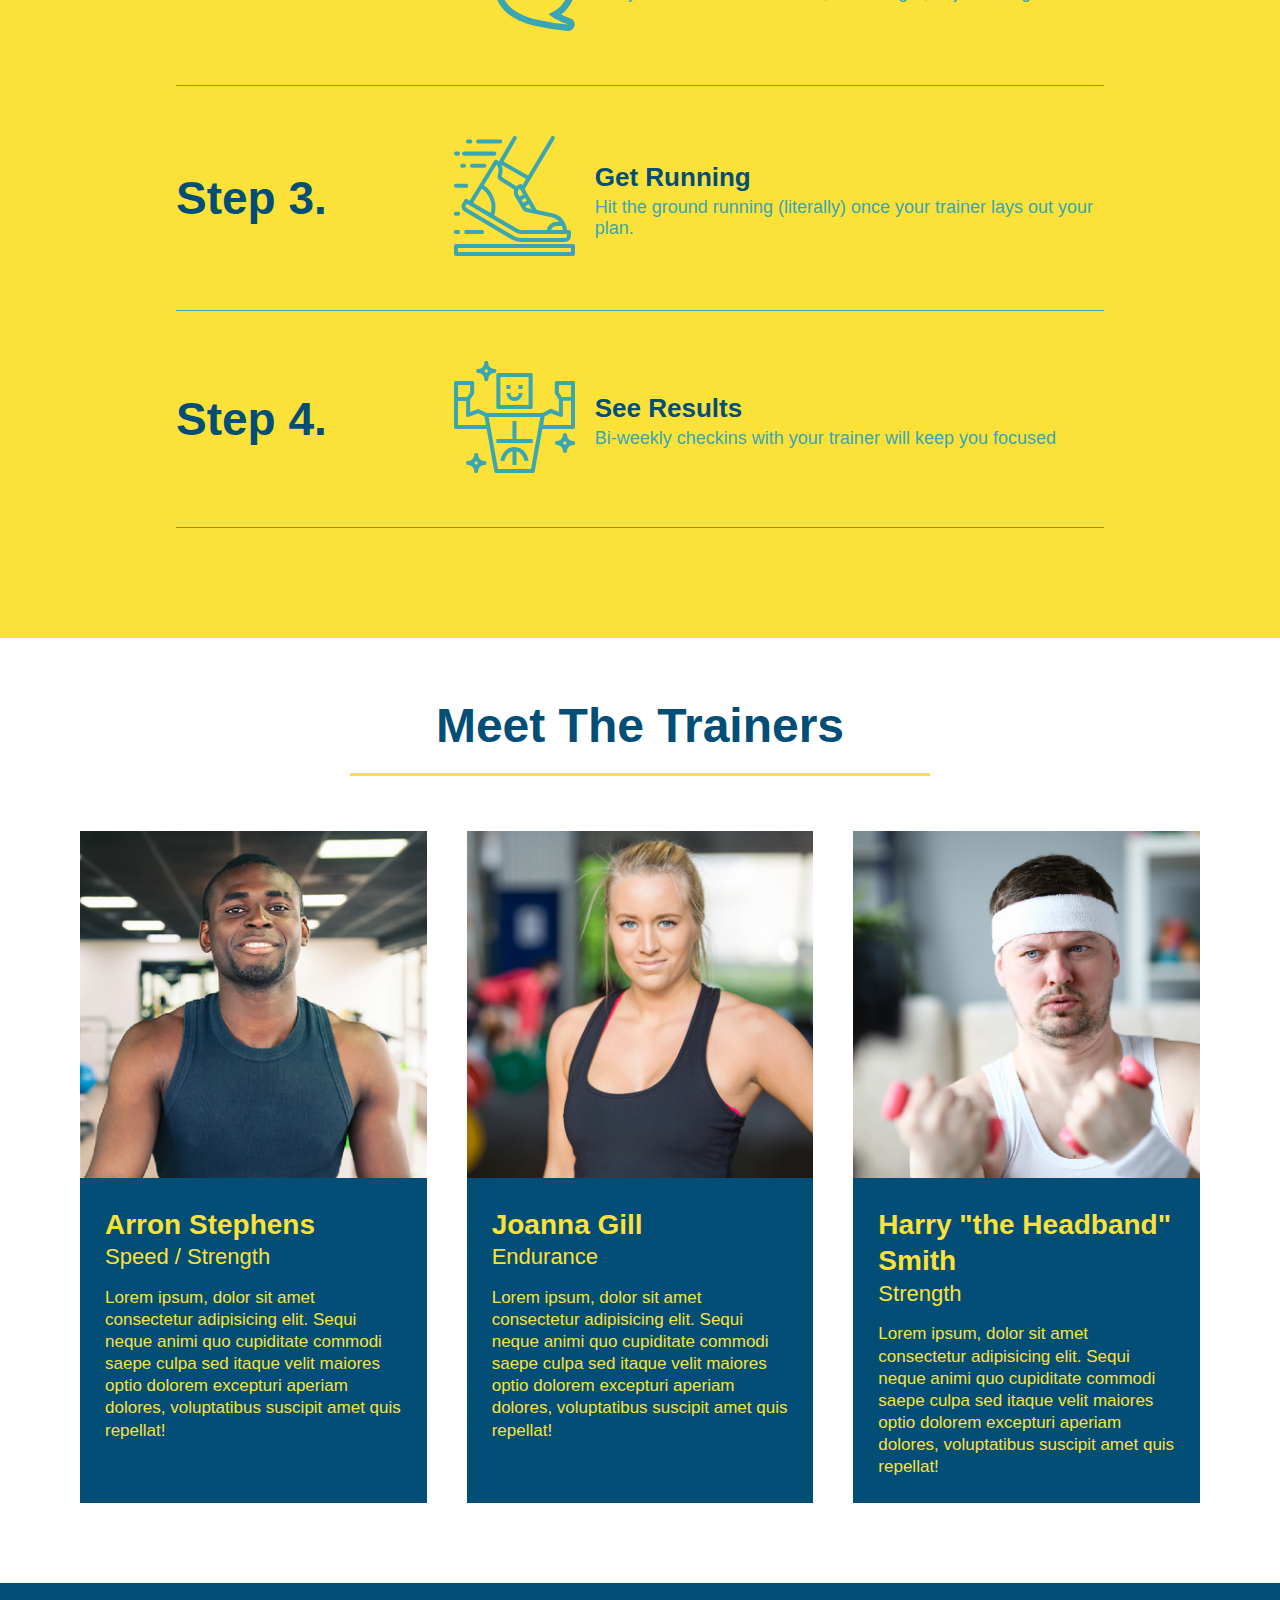
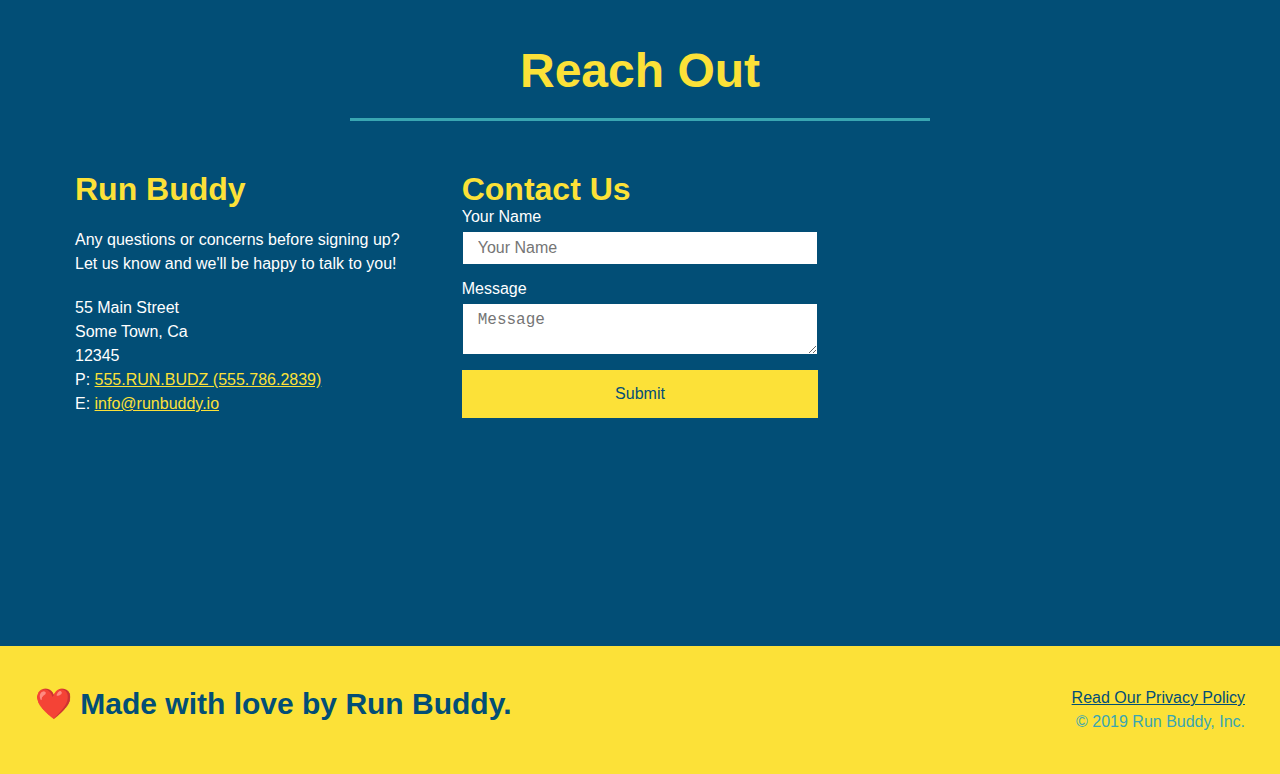
==== commit 9d43e345: "css style media" ====
--- a/index.html
+++ b/index.html
@@ -5,6 +5,7 @@
         <meta charset="UTF-8" />
         <title>Run Buddy</title>
         <link rel="stylesheet" href="./assets/css/style.css" />
+        <meta name="viewport" content="width=device-width, initial-scale=1.0" />
     </head>
 
     <body>
--- a/assets/css/style.css
+++ b/assets/css/style.css
@@ -45,7 +45,7 @@
 }
 
 header nav ul li a {
-  margin: 0 30px;
+  padding: 10px 15px;
   font-weight: lighter;
   font-size: 1.55vw;
 }
@@ -93,6 +93,7 @@
   display: flex;
   justify-content: center;
   flex-wrap: wrap;
+  align-items: flex-start;
 }
 
 .hero-cta {
@@ -101,7 +102,7 @@
   margin: 3.5%;
   color: #fff;
   font-size: 18px;
-  line-height: 1.3;
+  line-height: 1.2;
 }
 
 .hero-cta h2 {
@@ -153,7 +154,7 @@
 
 /* SECTION TITLE STYLES START */
 .section-title {
-  font-size: 55px;
+  font-size: 48px;
   border-bottom: 3px solid;
   color: #024e76;
   padding-bottom: 20px;
@@ -358,4 +359,19 @@
 
 .flex-row {
   display: flex;
+}
+
+/* MEDIA QUERY FOR SMALLER DESKTOP SCREENS AND SMALLER */
+@media screen and (max-width: 980px) {
+  
+}
+
+/* MEDIA QUERY FOR TABLETS AND SMALLER */
+@media screen and (max-width: 768px) {
+  
+}
+
+/* MEDIA QUERY FOR MOBILE PHONES AND SMALLER */
+@media screen and (max-width: 575px) {
+  
 }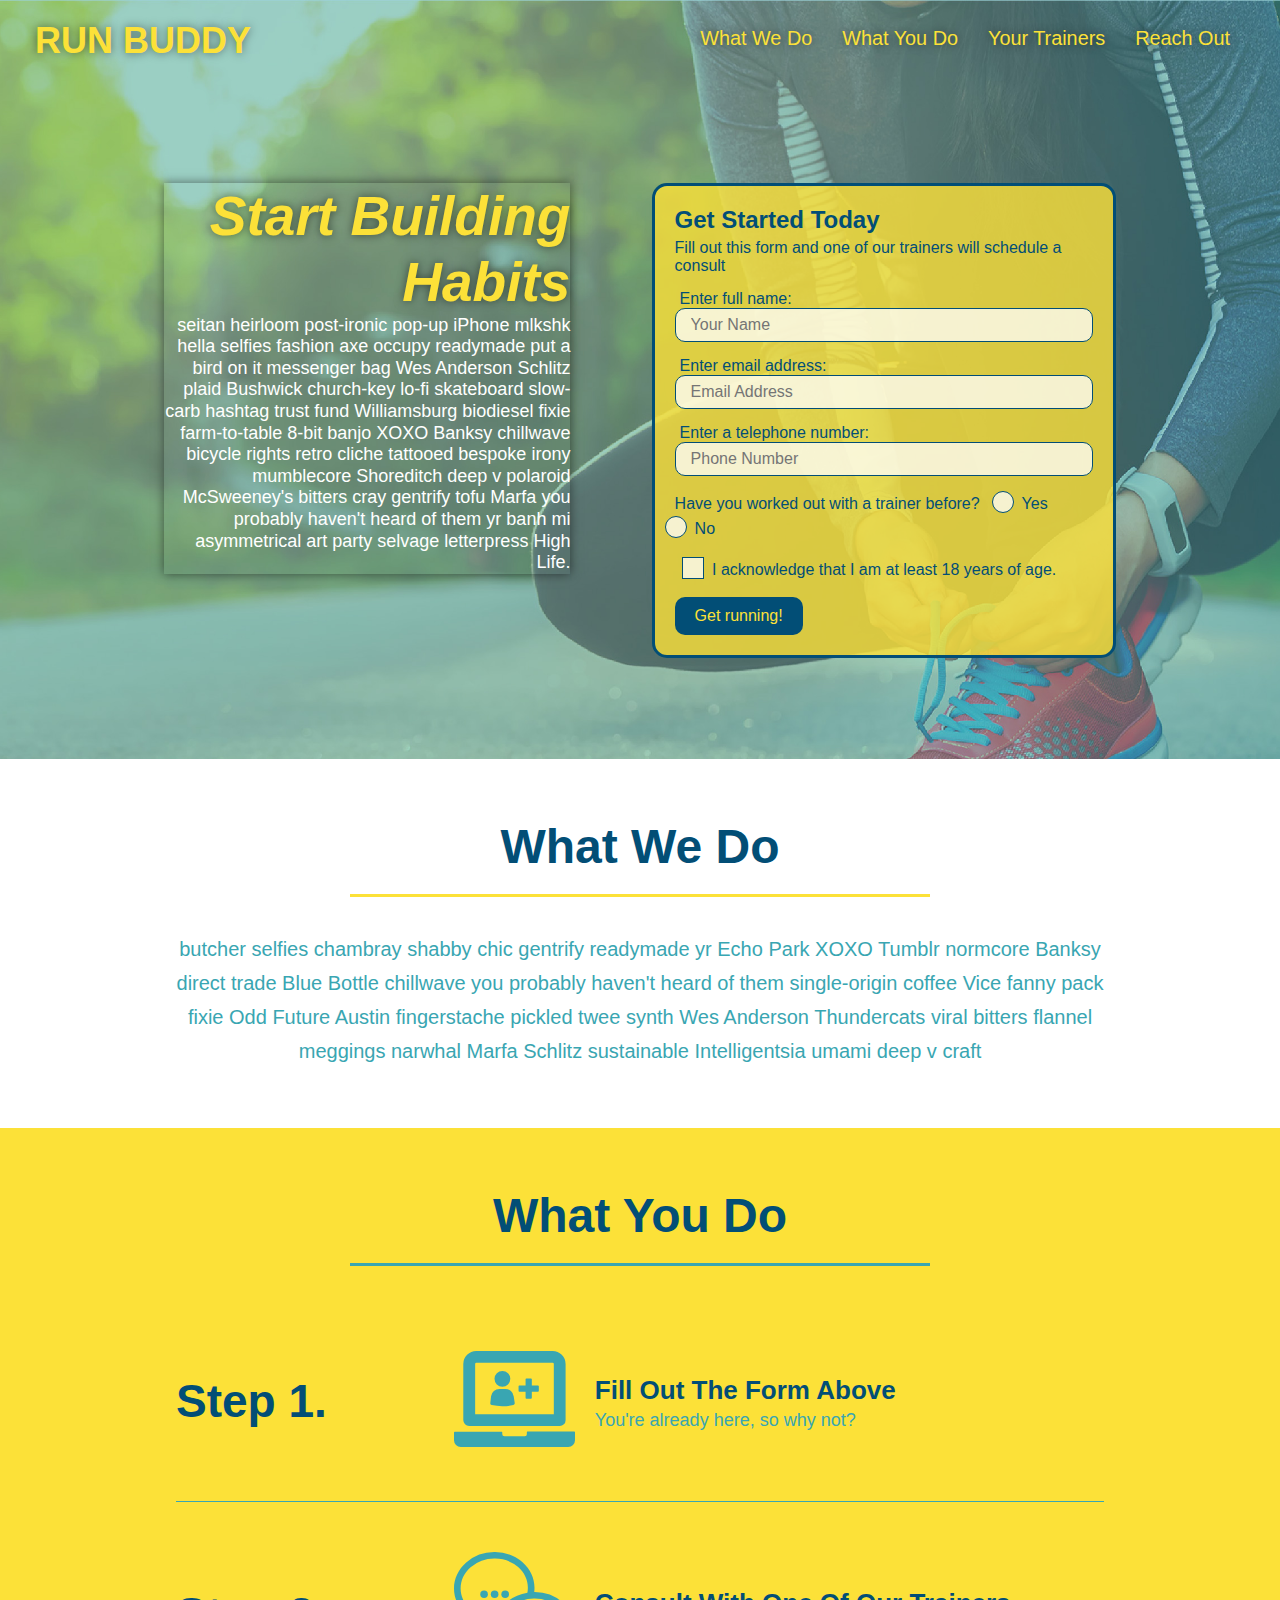
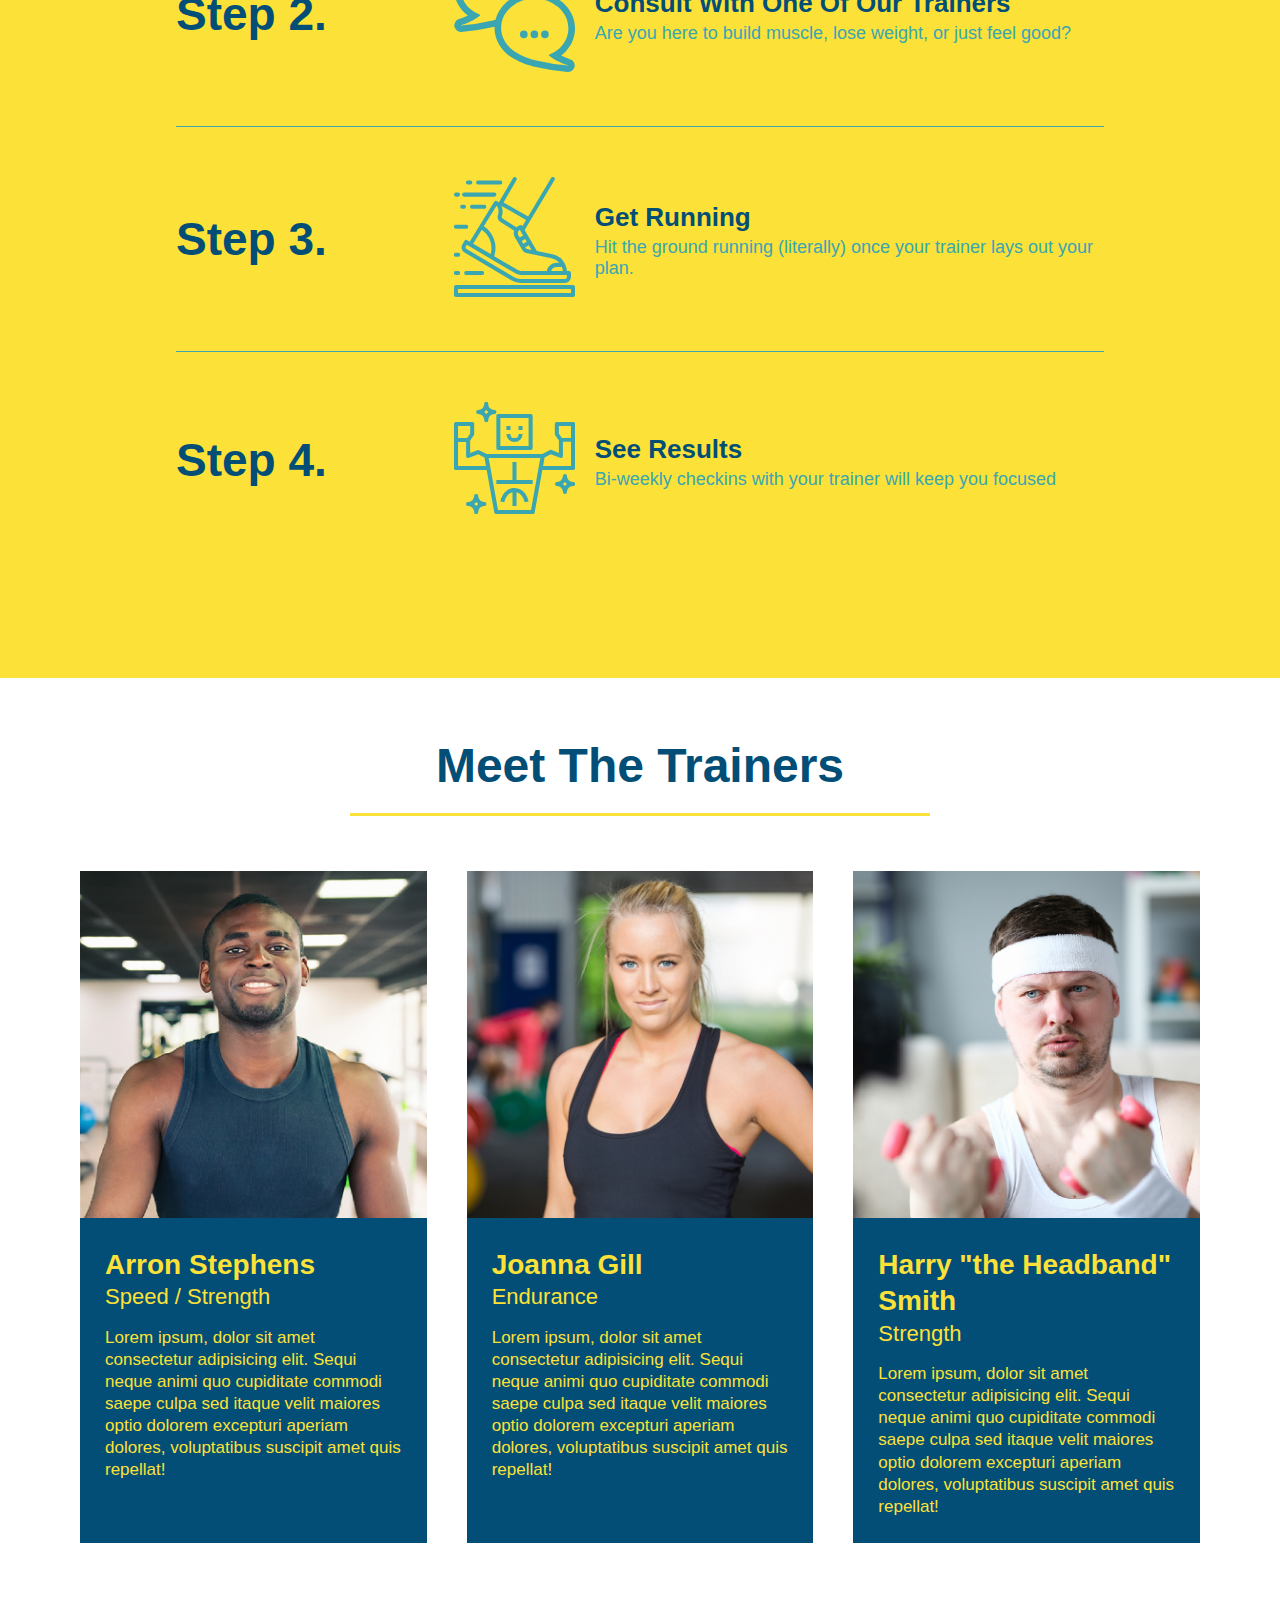
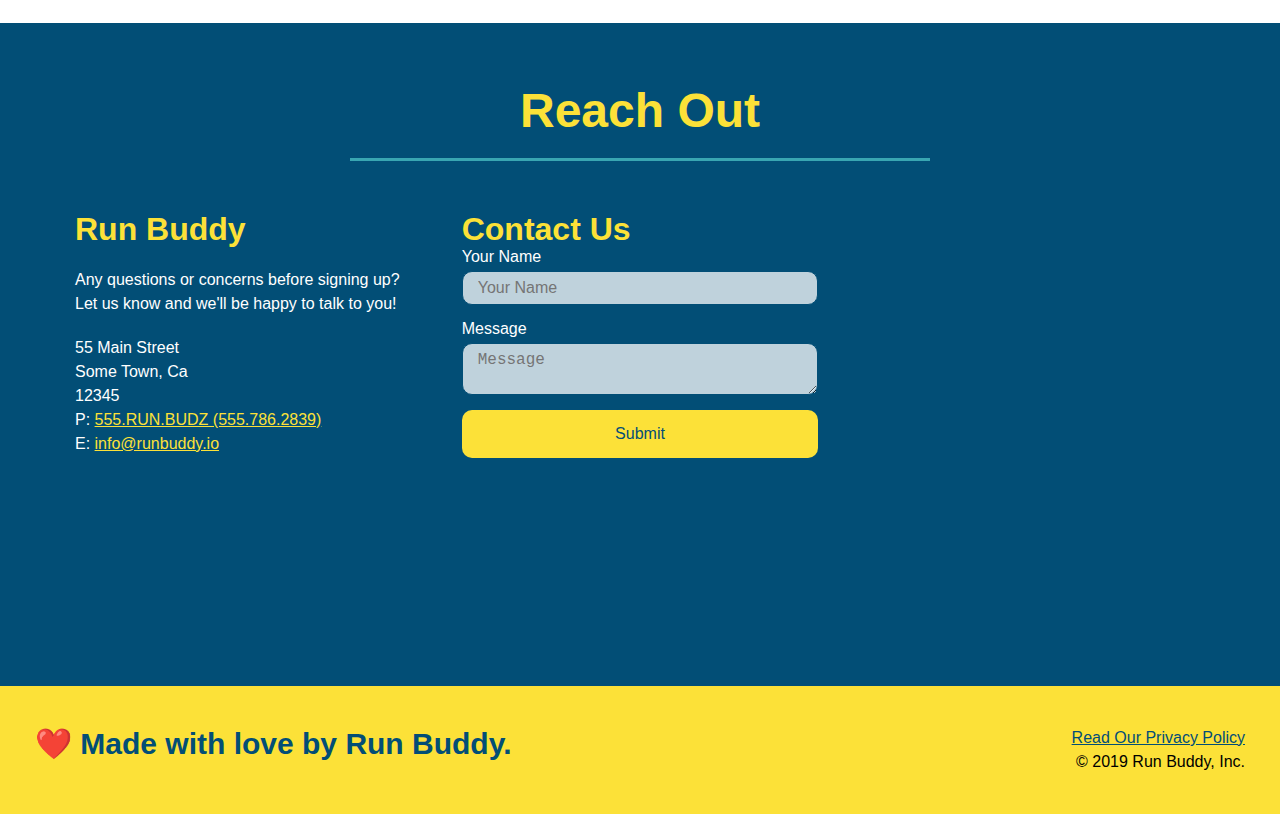
==== commit 767ab195: "final css touches" ====
--- a/index.html
+++ b/index.html
@@ -62,16 +62,21 @@
                     <input type="text" placeholder="Phone Number" name="phone" id="phone" class="form-input"/>
                     <p>
                         Have you worked out with a trainer before?
+                        <span class="radio-wrapper">
                         <input type="radio" name="trainer-confirm" id="trainer-yes" />
                         <label for="trainer-yes">Yes</label>
+                      </span>
+                      <span class="radio-wrapper">
                         <input type="radio" name="trainer-confirm" id="trainer-no" />
                         <label for="trainer-no">No</label>
+                      </span>
                       </p>
                       <p>
-                        <label for="checkbox" >
-                          I acknowledge that I am at least 18 years of age.
-                        </label>
+                        <span class="checkbox-wrapper">
                         <input type="checkbox" name="age-confirm" id="checkbox" />
+                        <label for="checkbox">I acknowledge that I am at least 18 years of age.</label>
+                        <input type="checkbox" name="age-confirm" id="checkbox" />
+                      </span>
                       </p>
                       <button type="submit">
                         Get running!
--- a/assets/css/style.css
+++ b/assets/css/style.css
@@ -1,3 +1,9 @@
+:root {
+  --primary-color: #fce138;
+  --secondary-color: #024e76;
+  --tertiary-color: #39a6b2;
+}
+
 * {
   box-sizing: border-box;
   margin: 0;
@@ -5,7 +11,7 @@
 }
 
 body {
-  color: #39a6b2;
+  color: var(--tertiary-color)2;
   font-family: Helvetica, Arial, sans-serif;
 }
 
@@ -14,22 +20,31 @@
 
 header {
   padding: 20px 35px;
-  background-color: #39a6b2;
+  background-color: var(--tertiary-color);
   display: flex;
   justify-content: space-between;
   flex-wrap: wrap;
+  position: -webkit-sticky;
+  position: sticky;
+  top: 0;
+  background-image: url('../images/hero-bg.jpg');
+  background-size: cover;
+  background-position: 80%;
+  background-attachment: fixed;
+  z-index: 9999;
 }
 
 header h1 {
   font-weight: bold;
   margin: 0;
   font-size: 36px;
-  color: #fce138;
+  color: var(--primary-color);
+  text-shadow: 0 0 10px rgba(0, 0, 0, 0.5);
 }
 
 header a {
   text-decoration: none;
-  color: #fce138;
+  color: var(--primary-color);
 }
 
 header nav {
@@ -48,6 +63,14 @@
   padding: 10px 15px;
   font-weight: lighter;
   font-size: 1.55vw;
+  text-shadow: 0 0 10px rgba(0, 0, 0, 0.5);
+}
+
+header nav ul li a:hover {
+  background: var(--primary-color);
+  color: var(--secondary-color);
+  border-radius: 15px;
+  text-shadow: none;
 }
 
 /* HEADER / NAVBAR STYLES END */
@@ -56,7 +79,7 @@
 
 /* FOOTER STYLES START */
 footer {
-  background: #fce138;
+  background: var(--primary-color);
   padding: 40px 35px;
   display: flex;
   justify-content: space-between;
@@ -65,7 +88,7 @@
 }
 
 footer h2 {
-  color: #024e76;
+  color: var(--secondary-color);
   font-size: 30px;
   margin: 0;
 }
@@ -76,7 +99,7 @@
 }
 
 footer a {
-  color: #024e76;
+  color: var(--secondary-color);
 }
 /* END FOOTER STYLES */
 
@@ -89,11 +112,12 @@
 .hero {
   background-image: url('../images/hero-bg.jpg');
   background-size: cover;
-  background-position: center;
+  background-position: 80%;
   display: flex;
   justify-content: center;
   flex-wrap: wrap;
   align-items: flex-start;
+  background-attachment: fixed;
 }
 
 .hero-cta {
@@ -103,21 +127,25 @@
   color: #fff;
   font-size: 18px;
   line-height: 1.2;
+  box-shadow: 0 0 10px rgba(0, 0, 0, 0.5);
 }
 
 .hero-cta h2 {
   font-style: italic;
   font-size: 55px;
-  color: #fce138;
+  color: var(--primary-color);
+  text-shadow: 0 0 10px rgba(0, 0, 0, 0.5);
 }
 
 .hero-form {
-  border: 3px solid #024e76;
-  background-color: #fce138;
+  border: 3px solid var(--secondary-color);
+  background-color: rgba(252, 225, 56, 0.8);
   padding: 20px;
-  color: #024e76;
+  color: var(--secondary-color);
   width: 40%;
   margin: 3.5%;
+  box-shadow: 0 0 10px rgba (0, 0, 0, 0.5);
+  border-radius: 15px;
 }
 
 .hero-form h3 {
@@ -129,13 +157,20 @@
 }
 
 .form-input {
-  border: 1px solid #024e76;
+  border: 1px solid var(--secondary-color);
   display: block;
   padding: 7px 15px;
   font-size: 16px;
-  color: #024e76;
+  color: var(--secondary-color);
   width: 100%;
   margin-bottom: 15px; 
+  border-radius: 10px;
+  background-color: rgba(255,255,255, 0.75); 
+}
+
+.form-input:focus {
+  background-color: rgba(255,255,255, 1);
+  outline: none;  
 }
 
 .hero-form label {
@@ -143,12 +178,79 @@
 }
 
 .hero-form button {
-  color: #fce138;
-  background-color: #024e76;
+  color: var(--primary-color);
+  background-color: var(--secondary-color);
   border: none;
   padding: 10px 20px;
   font-size: 16px;
+  border-radius: 10px;
 } 
+
+.hero-form button:hover {
+  background-color: var(--tertiary-color);
+}
+
+.checkbox-wrapper input, .radio-wrapper input {
+  opacity: 0;
+}
+
+.checkbox-wrapper label, .radio-wrapper label {
+  position: relative;
+  left: 10px;
+  margin: 10px;
+  line-height: 1.6;
+}
+
+.checkbox-wrapper label::before, .radio-wrapper label::before {
+  content: "";
+  height: 20px;
+  width: 20px;
+  background: rgba(255, 255, 255, 0.75);
+  border: 1px solid var(--secondary-color);
+  position: absolute;
+  top: -4px;
+  left: -30px;
+}
+
+.radio-wrapper label::before {
+  border-radius: 50%
+}
+
+.radio-wrapper label::after {
+  content: "";
+  width: 20px;
+  height: 20px;
+  border-radius: 50%;
+  background: var(--secondary-color);
+  position: absolute;
+  left: -29px;
+  top: -3px;
+  background-image: radial-gradient(circle, var(--tertiary-color), var(--secondary-color))
+}
+
+.checkbox-wrapper label::after {
+  content: "";
+  height: 6px;
+  width: 14px;
+  border-left: 2px solid var(--secondary-color);
+  border-bottom: 2px solid var(--secondary-color);
+  position: absolute;
+  left: -26px;
+  top: 1px;
+  transform: rotate(-58deg);
+}
+
+.checkbox-wrapper input + label::after,
+.radio-wrapper input + label::after {
+  content: none;
+}
+
+
+.checkbox-wrapper input:checked + label::after, 
+.radio-wrapper input:checked + label::after {
+  content: "";
+}
+
 /* HERO STYLES END */
 
 
@@ -156,7 +258,7 @@
 .section-title {
   font-size: 48px;
   border-bottom: 3px solid;
-  color: #024e76;
+  color: var(--secondary-color);
   padding-bottom: 20px;
   text-align: center;
   margin: 0 auto 35px auto;
@@ -164,11 +266,11 @@
 }
 
 .primary-border {
-  border-color: #fce138;
+  border-color: var(--primary-color);
 }
 
 .secondary-border {
-  border-color: #39a6b2;
+  border-color: var(--tertiary-color);
 }
 /* SECTION TITLE STYLES END */
 
@@ -176,7 +278,7 @@
 
 .intro p {
   line-height: 1.7;
-  color: #39a6b2;
+  color: var(--tertiary-color);
   width: 80%;
   margin: 0 auto;
   font-size: 20px;
@@ -187,22 +289,25 @@
 
 /* WHAT YOU DO STYLES START */
 .steps { 
-  background: #fce138;
+  background: var(--primary-color);
 }
 
 .step {
   margin: 50px auto;
   padding-bottom: 50px;
   width: 80%;
-  border-bottom: 1px solid #39a6b2;
   display: flex;
   flex-wrap: wrap;
   align-items: center;
   justify-content: space-between;
 }
 
+.step:not(:last-child) {
+  border-bottom: 1px solid var(--tertiary-color);
+}
+
 .step h3 {
-  color: #024e76;
+  color: var(--secondary-color);
   font-size: 46px;
   flex: 1 30%;
 }
@@ -228,14 +333,14 @@
 }
 
 .step-text p {
-  color: #39a6b2;
+  color: var(--tertiary-color);
   font-size: 18px;
 }
 
 .step-text h4 {
   font-size: 26px;
   line-height: 1.5;
-  color: #024e76;
+  color: var(--secondary-color);
 }
 
 /* WHAT YOU DO STYLES END */
@@ -252,8 +357,8 @@
 .trainer {
   margin: 20px;
   flex: 1;
-  background: #024e76;
-  color: #fce138;
+  background: var(--secondary-color);
+  color: var(--primary-color);
 }
 
 .trainer img {
@@ -282,11 +387,11 @@
 
 /* REACH OUT STYLES START */
 .contact {
-  background: #024e76;
+  background: var(--secondary-color);
 }
 
 .contact h2 {
-  color: #fce138;
+  color: var(--primary-color);
 }
 
 .contact-info {
@@ -309,7 +414,7 @@
 }
 
 .contact-info h3 {
-  color: #fce138;
+  color: var(--primary-color);
   font-size: 32px;
 }
 
@@ -321,28 +426,41 @@
 }
 
 .contact-form input, .contact-form textarea {
-  border: 1px solid #024e76;
+  border: 1px solid var(--secondary-color);
   display: block;
   padding: 7px 15px;
   font-size: 16px;
-  color: #024e76;
+  color: #var(--secondary-color);
   width: 100%;
   margin-bottom: 15px;
   margin-top: 5px;
+  border-radius: 10px;
+  background-color: rgba(255,255, 255, 0.75);
+}
+
+.contact-form input:focus, .contact-form textarea:focus {
+  background-color: rgba(255,255,255, 1);
+  outline: none;
 }
 
 .contact-form button {
   width: 100%;
   border: none;
-  background: #fce138;
-  color: #024e76;
+  background: var(--primary-color);
+  color: var(--secondary-color);
   text-align: center;
   padding: 15px 0;
   font-size: 16px;
+  border-radius: 10px;
+}
+
+.contact-form button:hover {
+color: var(--primary-color);
+background: var(--tertiary-color);
 }
 
 .contact-info a {
-  color: #fce138;
+  color: var(--primary-color);
 }
 
 
@@ -363,15 +481,108 @@
 
 /* MEDIA QUERY FOR SMALLER DESKTOP SCREENS AND SMALLER */
 @media screen and (max-width: 980px) {
+  header {
+    padding-bottom: 0;
+    justify-content: center;
+    position: relative;
+  }
   
+  header h1 {
+    width: 100%;
+    text-align: center;
+}
+  header h1 {
+    margin-top: 20px;
+    width: 100%;
+    justify-content: center;
+  }
+
+  header nav ul li a {
+    font-size: 20px;
+  }
+
+  footer h2, footer div {
+    text-align: center;
+    width: 100%
+  }
+  
+  .hero-cta, .hero-form {
+    width: 100%
+  }
+
+  .hero-cta {
+    text-align: center;
+  }
+
+  .section-title {
+    width: 80%
+  }
+
+  .trainer {
+    flex: 0 70%
+  }
+
+  .contact-info iframe {
+    flex: 1 100%
+  }
 }
 
 /* MEDIA QUERY FOR TABLETS AND SMALLER */
 @media screen and (max-width: 768px) {
-  
-}
+  section {
+    padding: 30px 15px;
+  }
+
+  .step h3 {
+    flex: 1 100%;
+    text-align: center;
+  }
+
+  .step-info {
+    flex: 2 100%;
+    text-align: center;
+    justify-content: center;
+  }
+
+  .step-img {
+    flex: 0 32%;
+    margin-right: 0;
+    margin-top: 15px;
+    margin-bottom: 15px;
+  }
+
+  .step-text {
+    flex: 100%;  
+  }
+  }
+
 
 /* MEDIA QUERY FOR MOBILE PHONES AND SMALLER */
 @media screen and (max-width: 575px) {
-  
-}+    .hero-form button {
+    width: 100%;
+  }
+
+  .section-title {
+    width: 95%;
+  }
+
+  .intro p {
+    width: 100%;
+  }
+
+  .trainer {
+    flex: 0 100%;
+  }
+
+  .contact-info {
+    text-align: center;
+  }
+
+  .contact-info > * {
+    flex: 0 100%;
+  }
+  .contact-form {
+    order: 3;
+  }
+}
